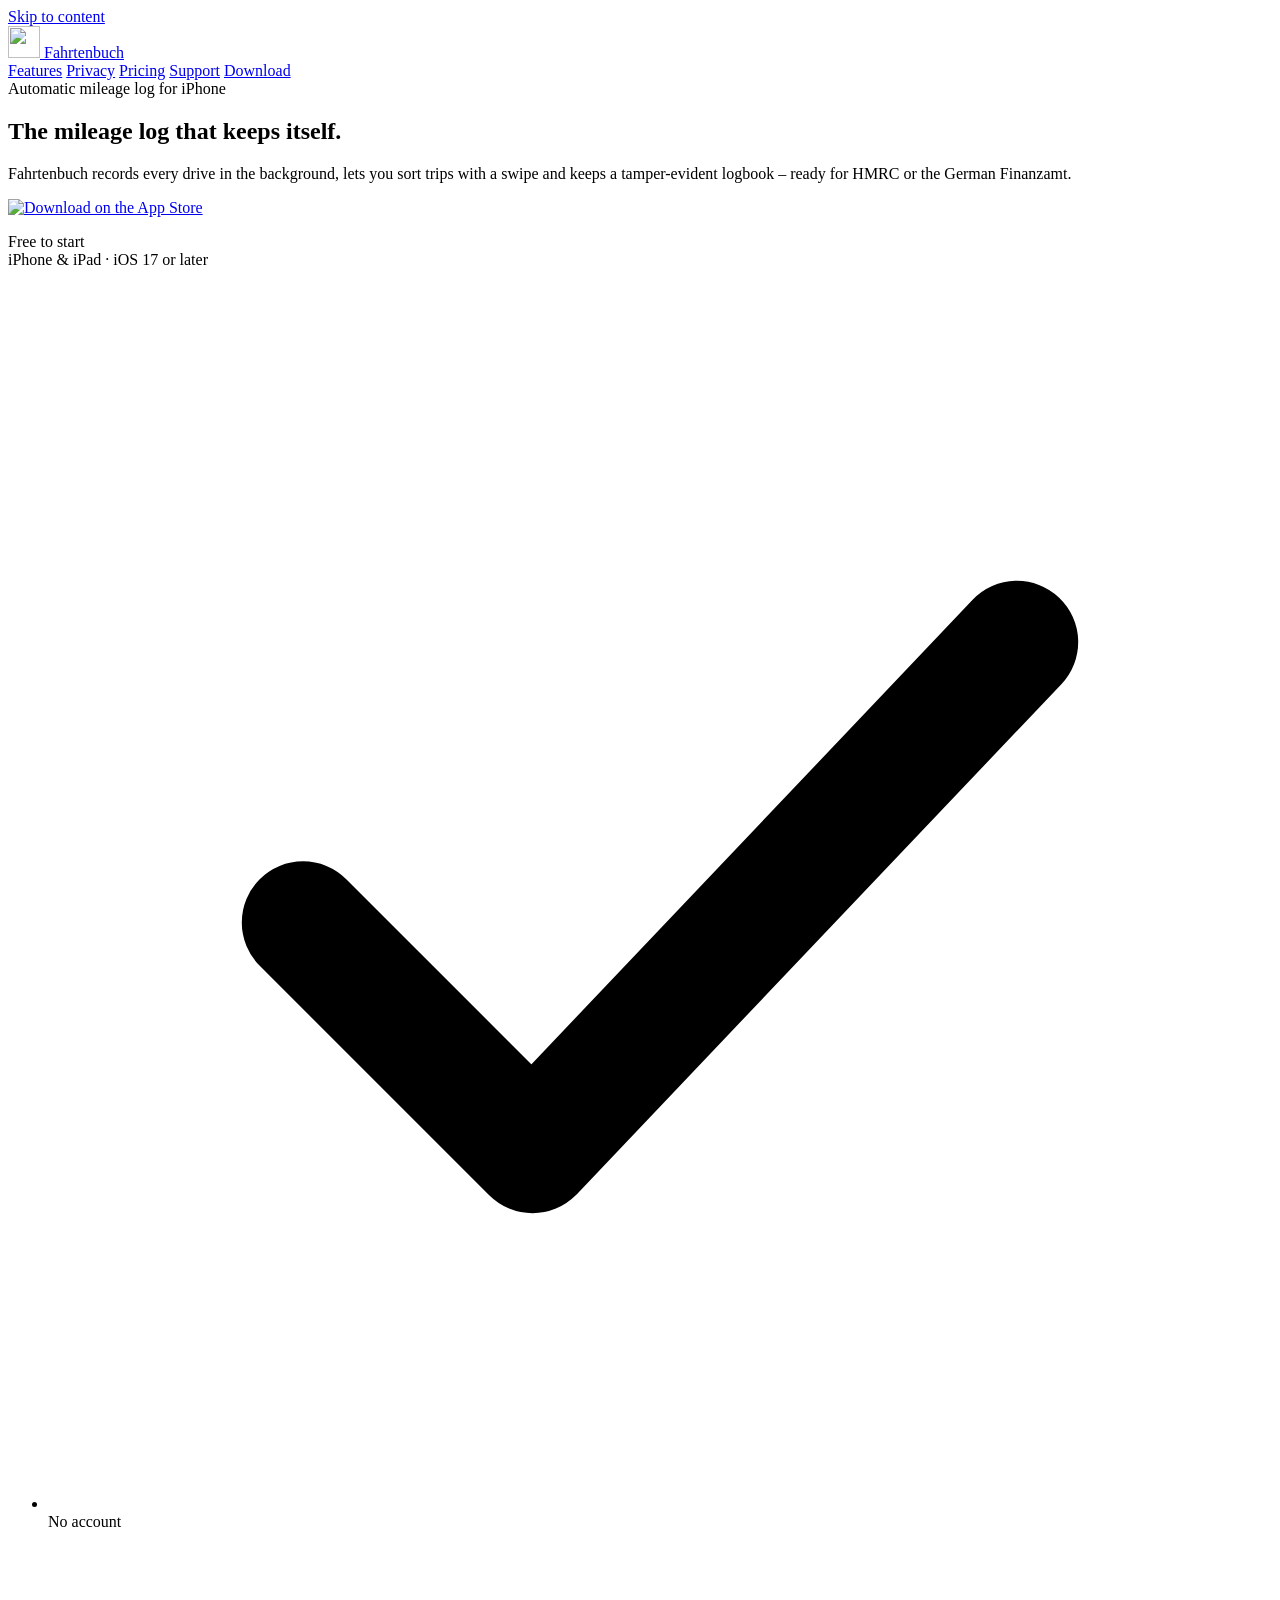
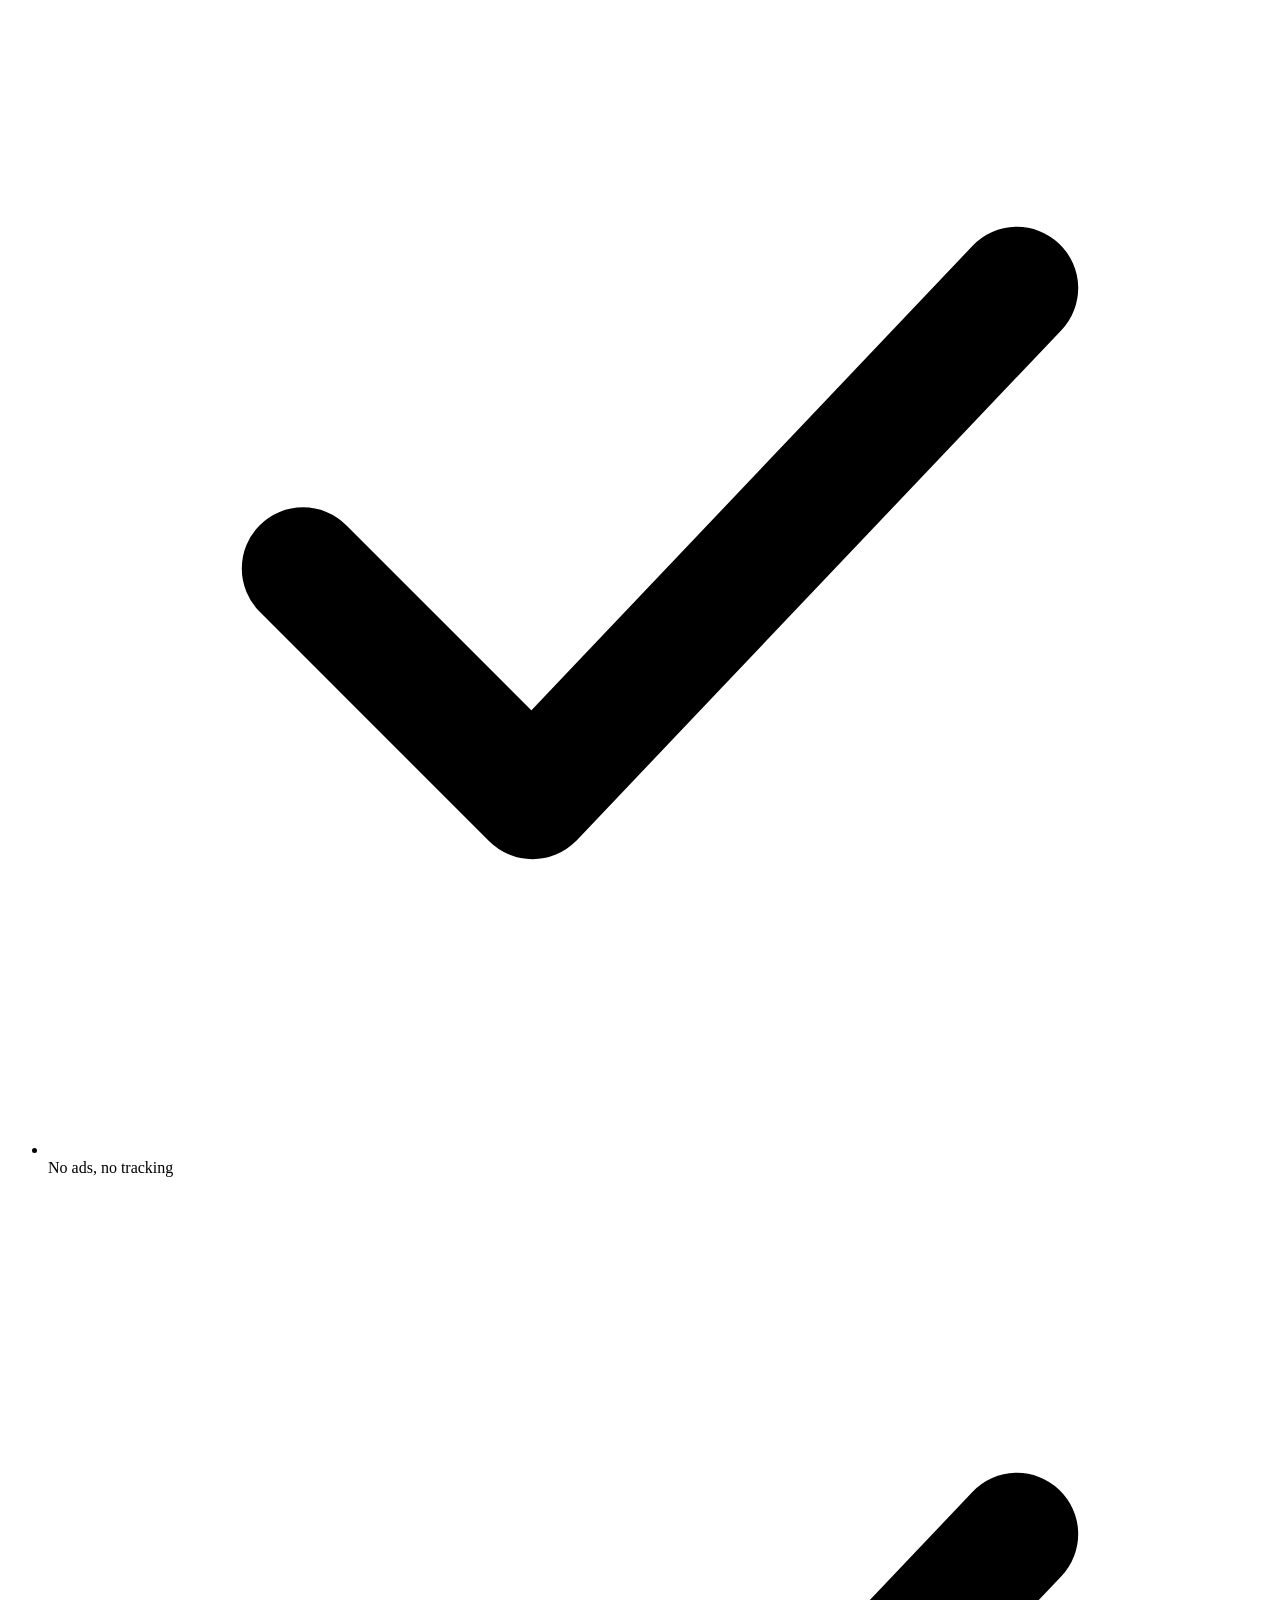
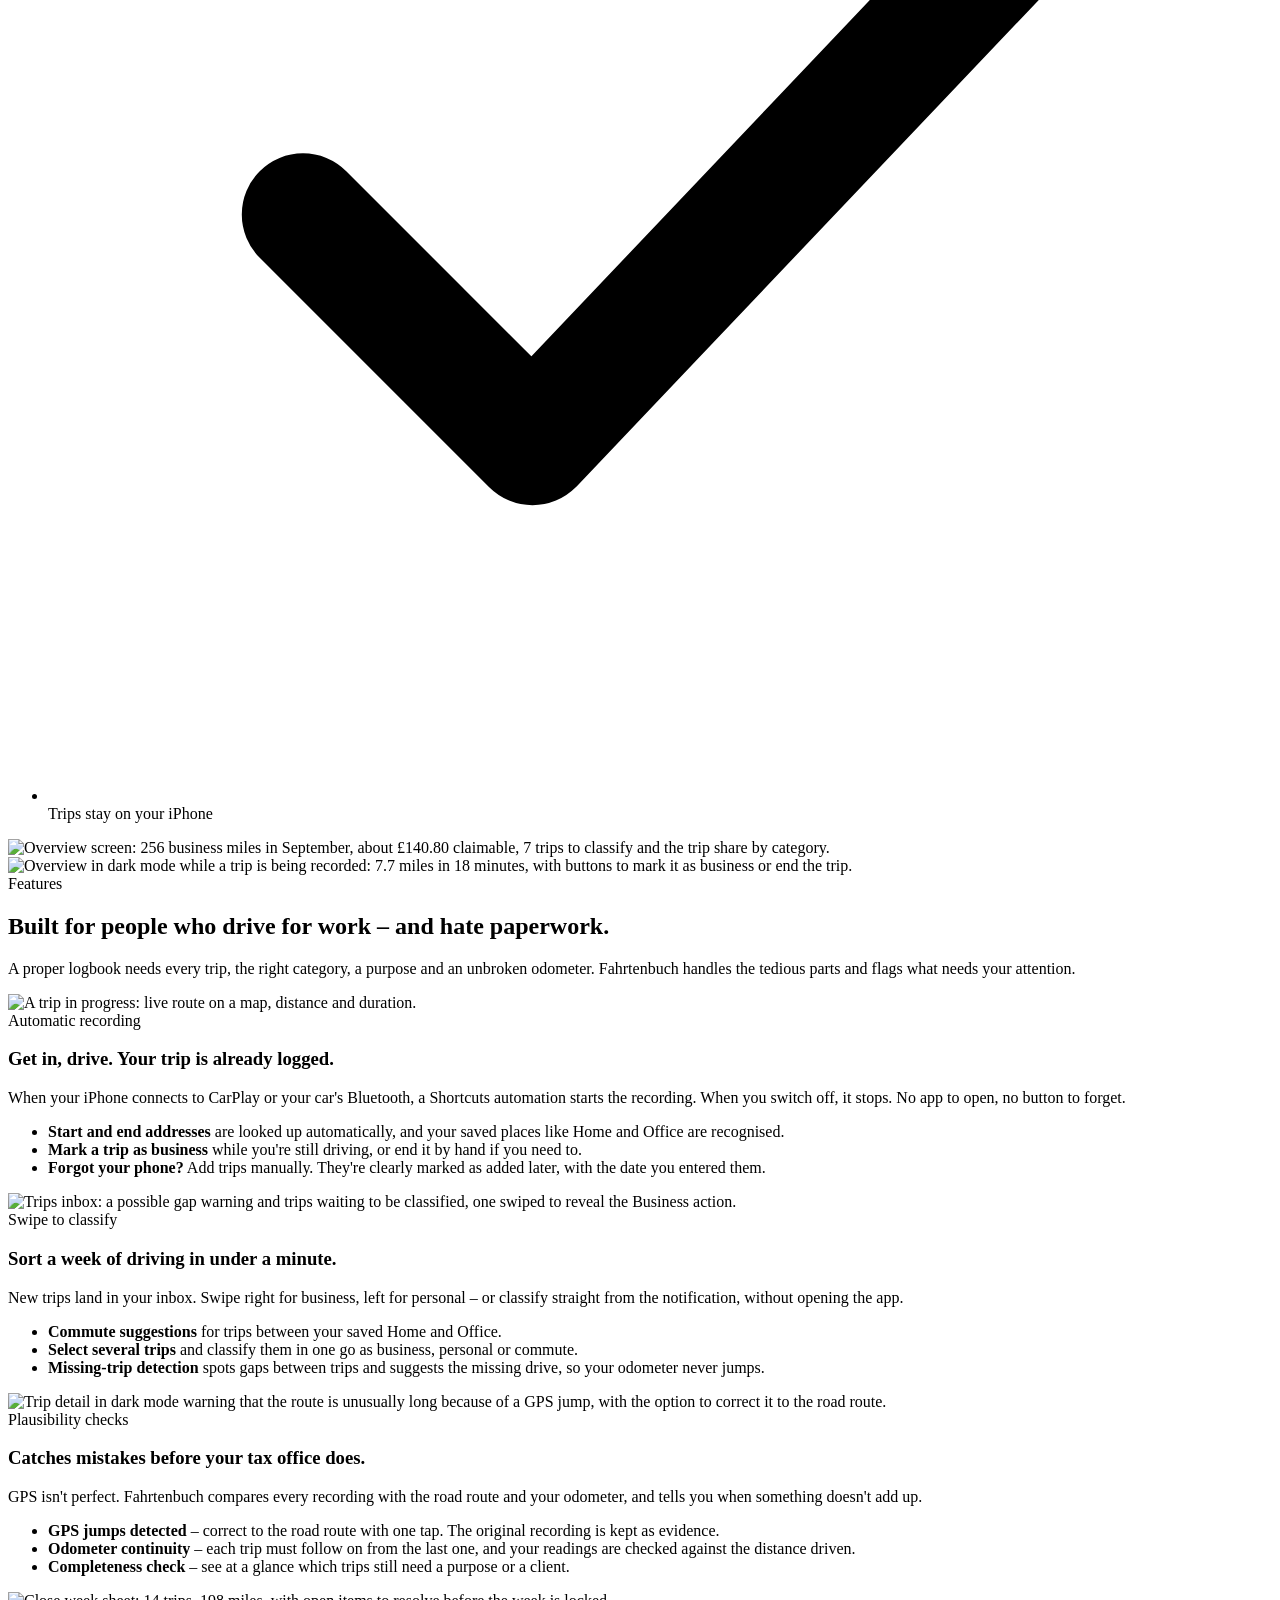
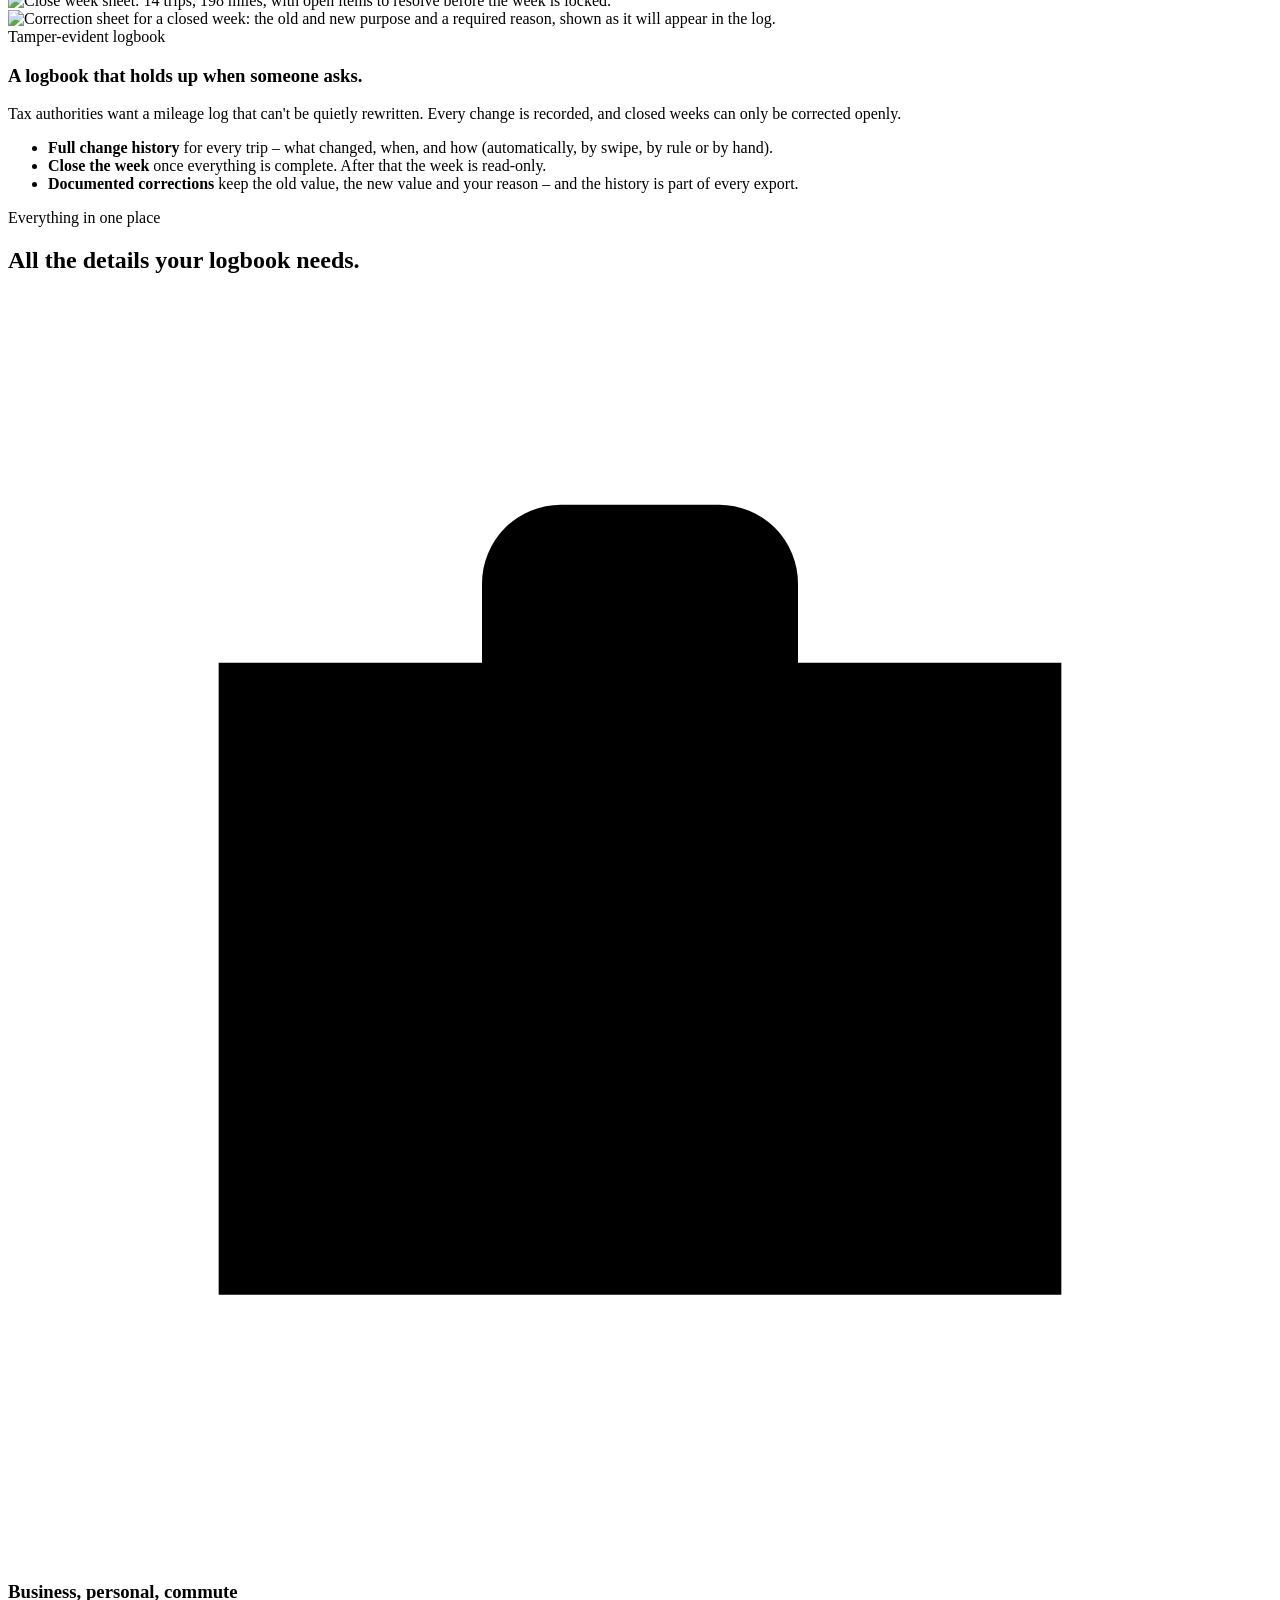
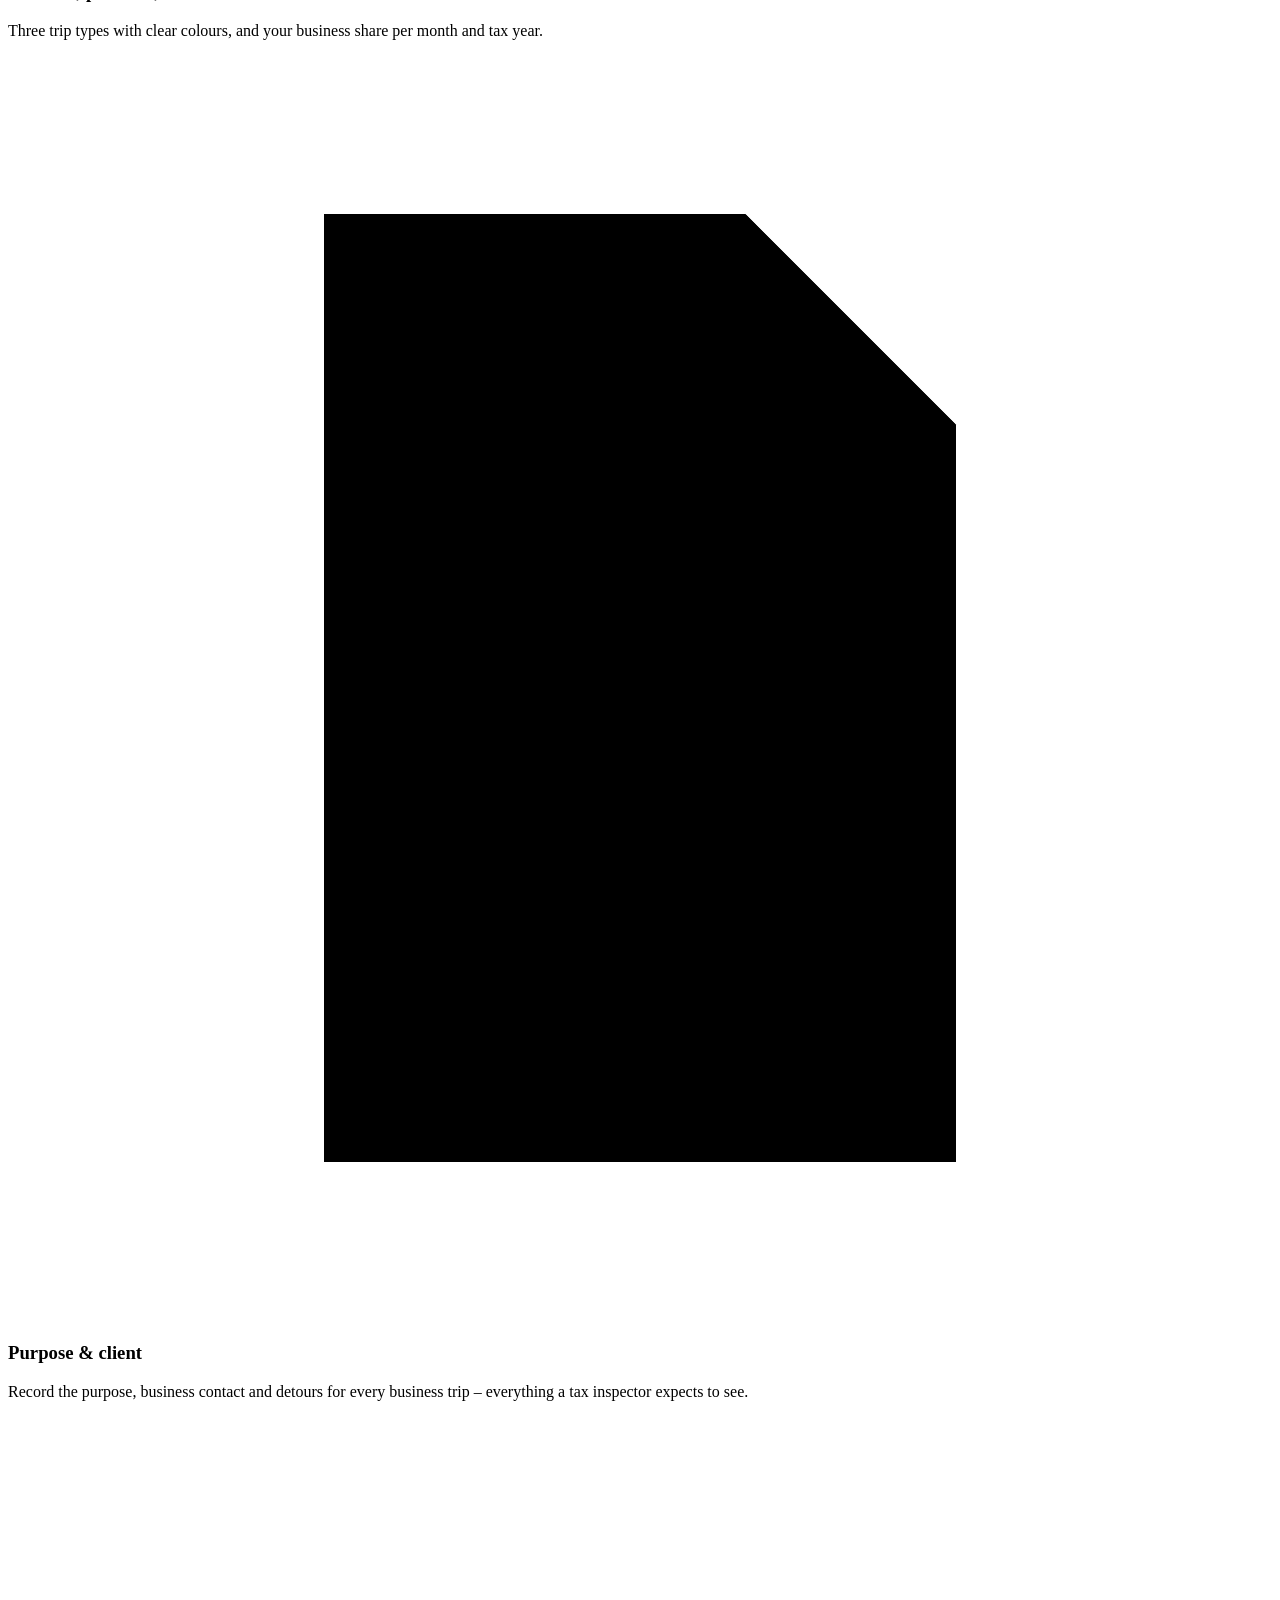
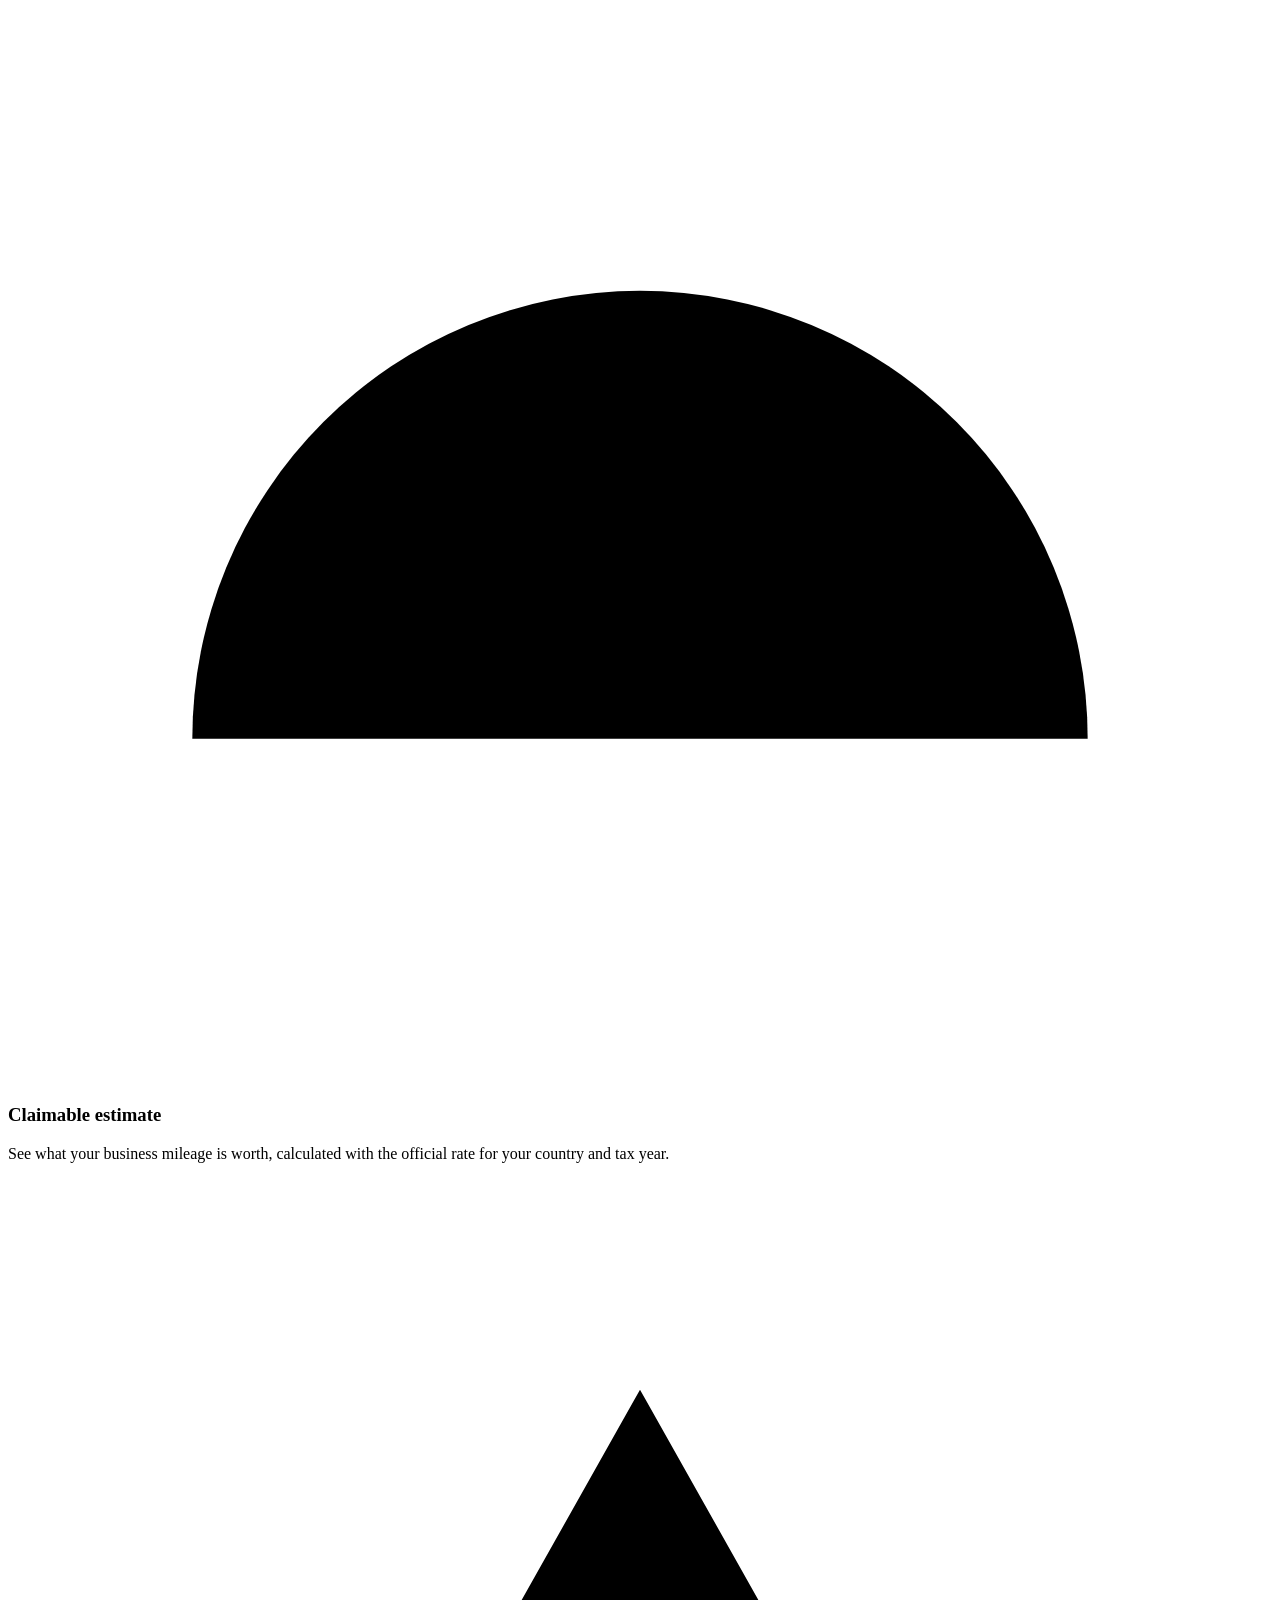
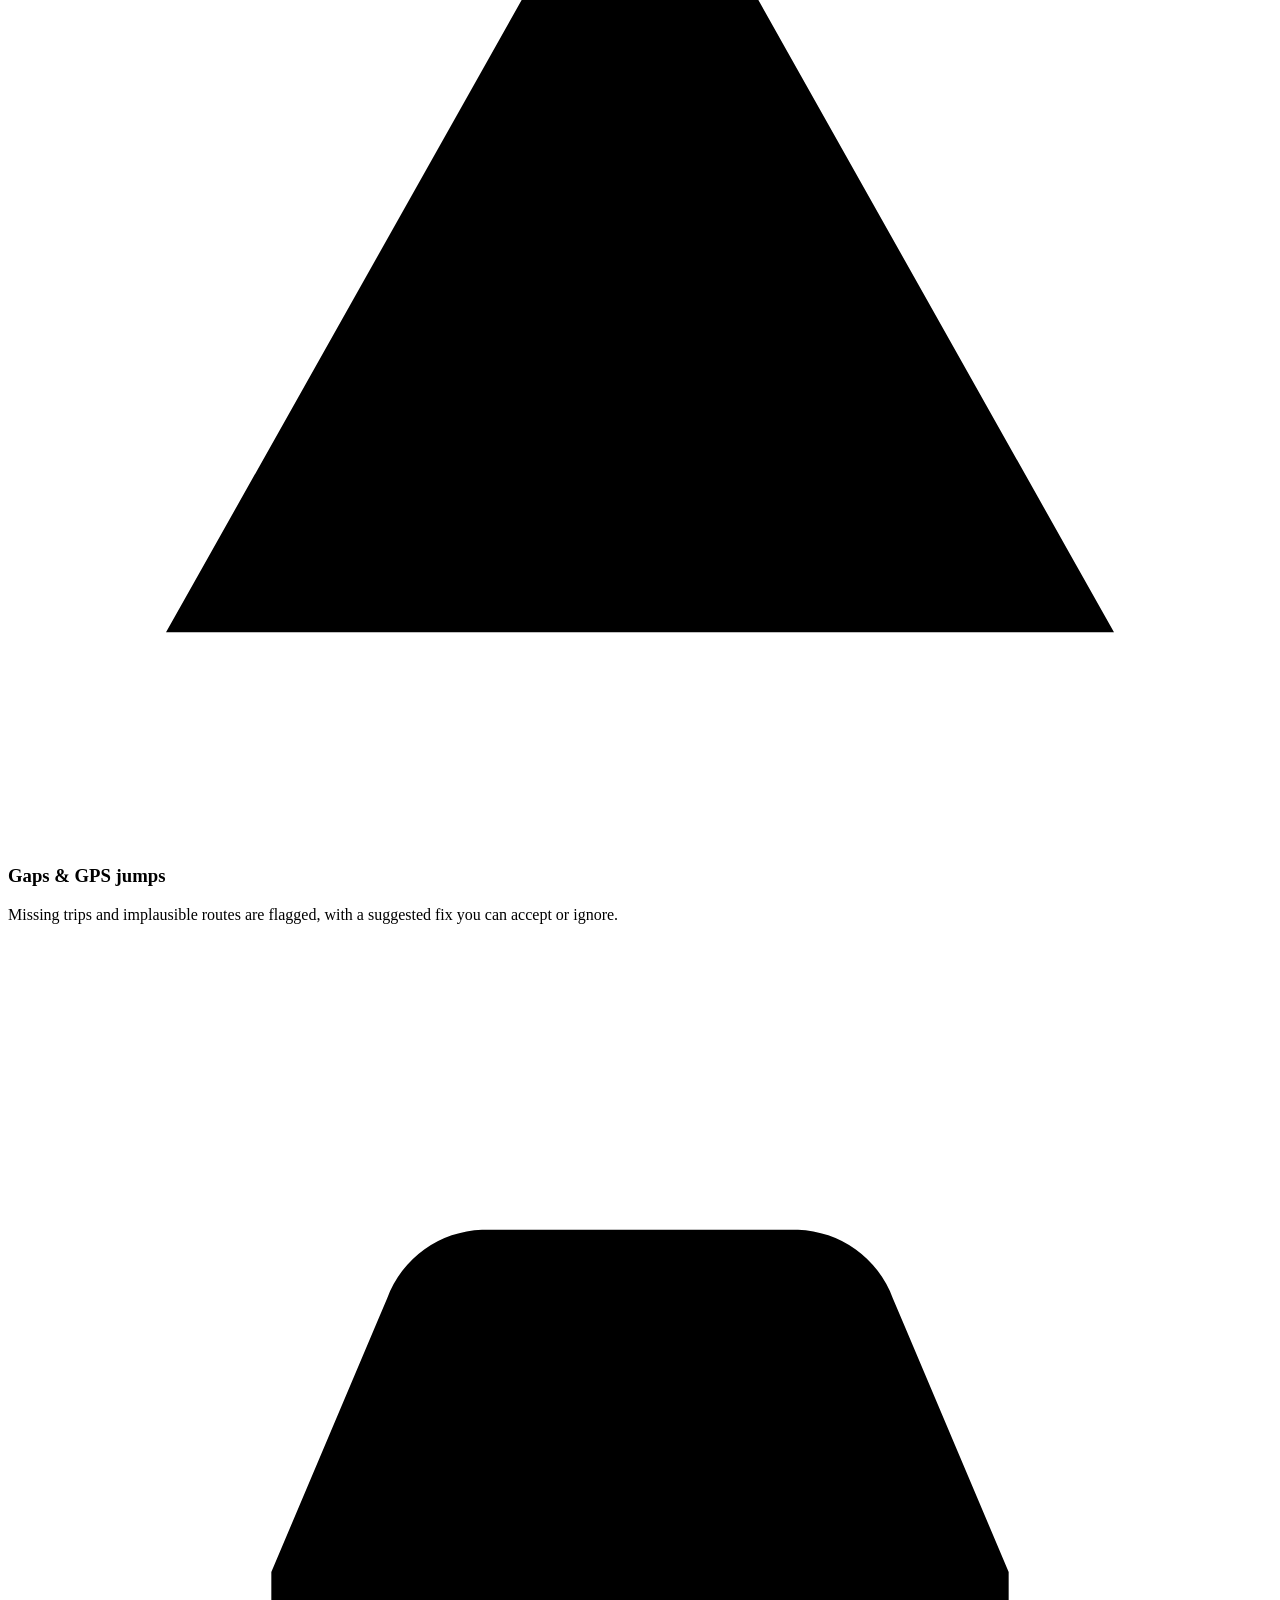
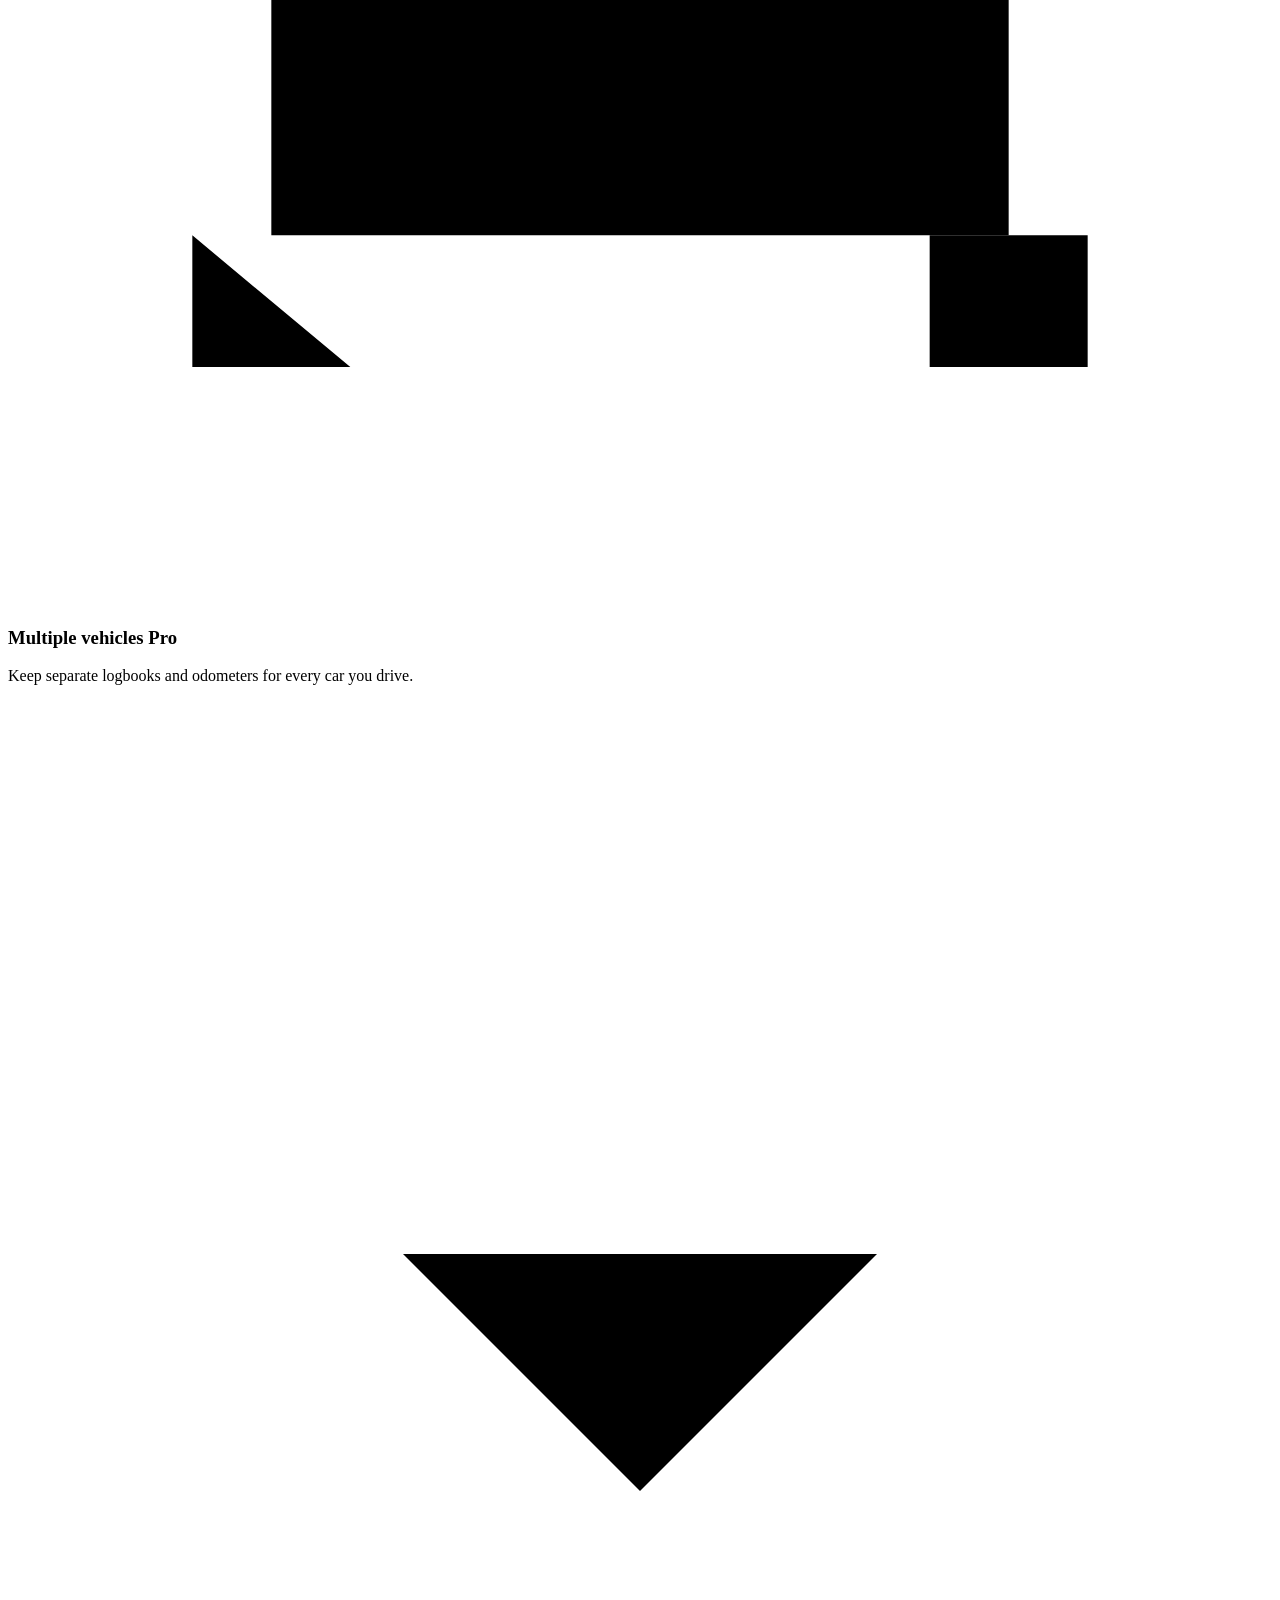
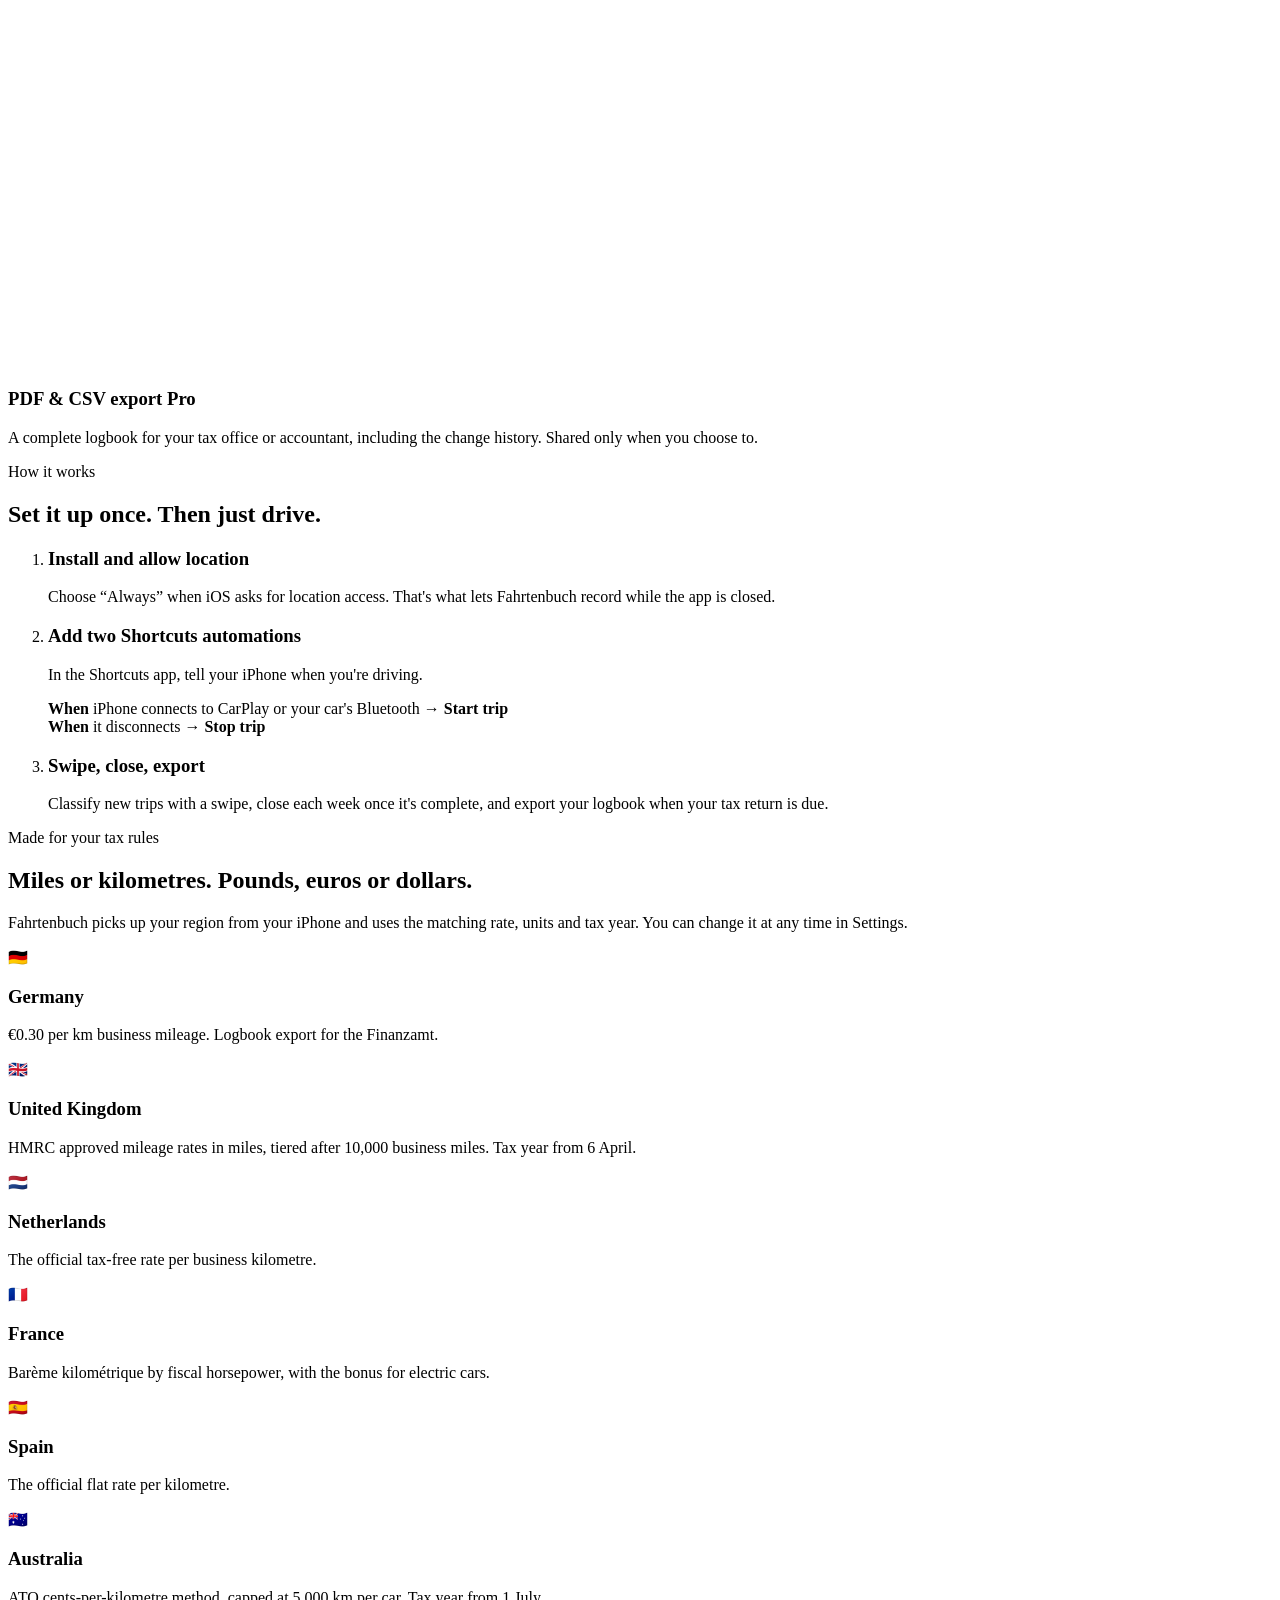
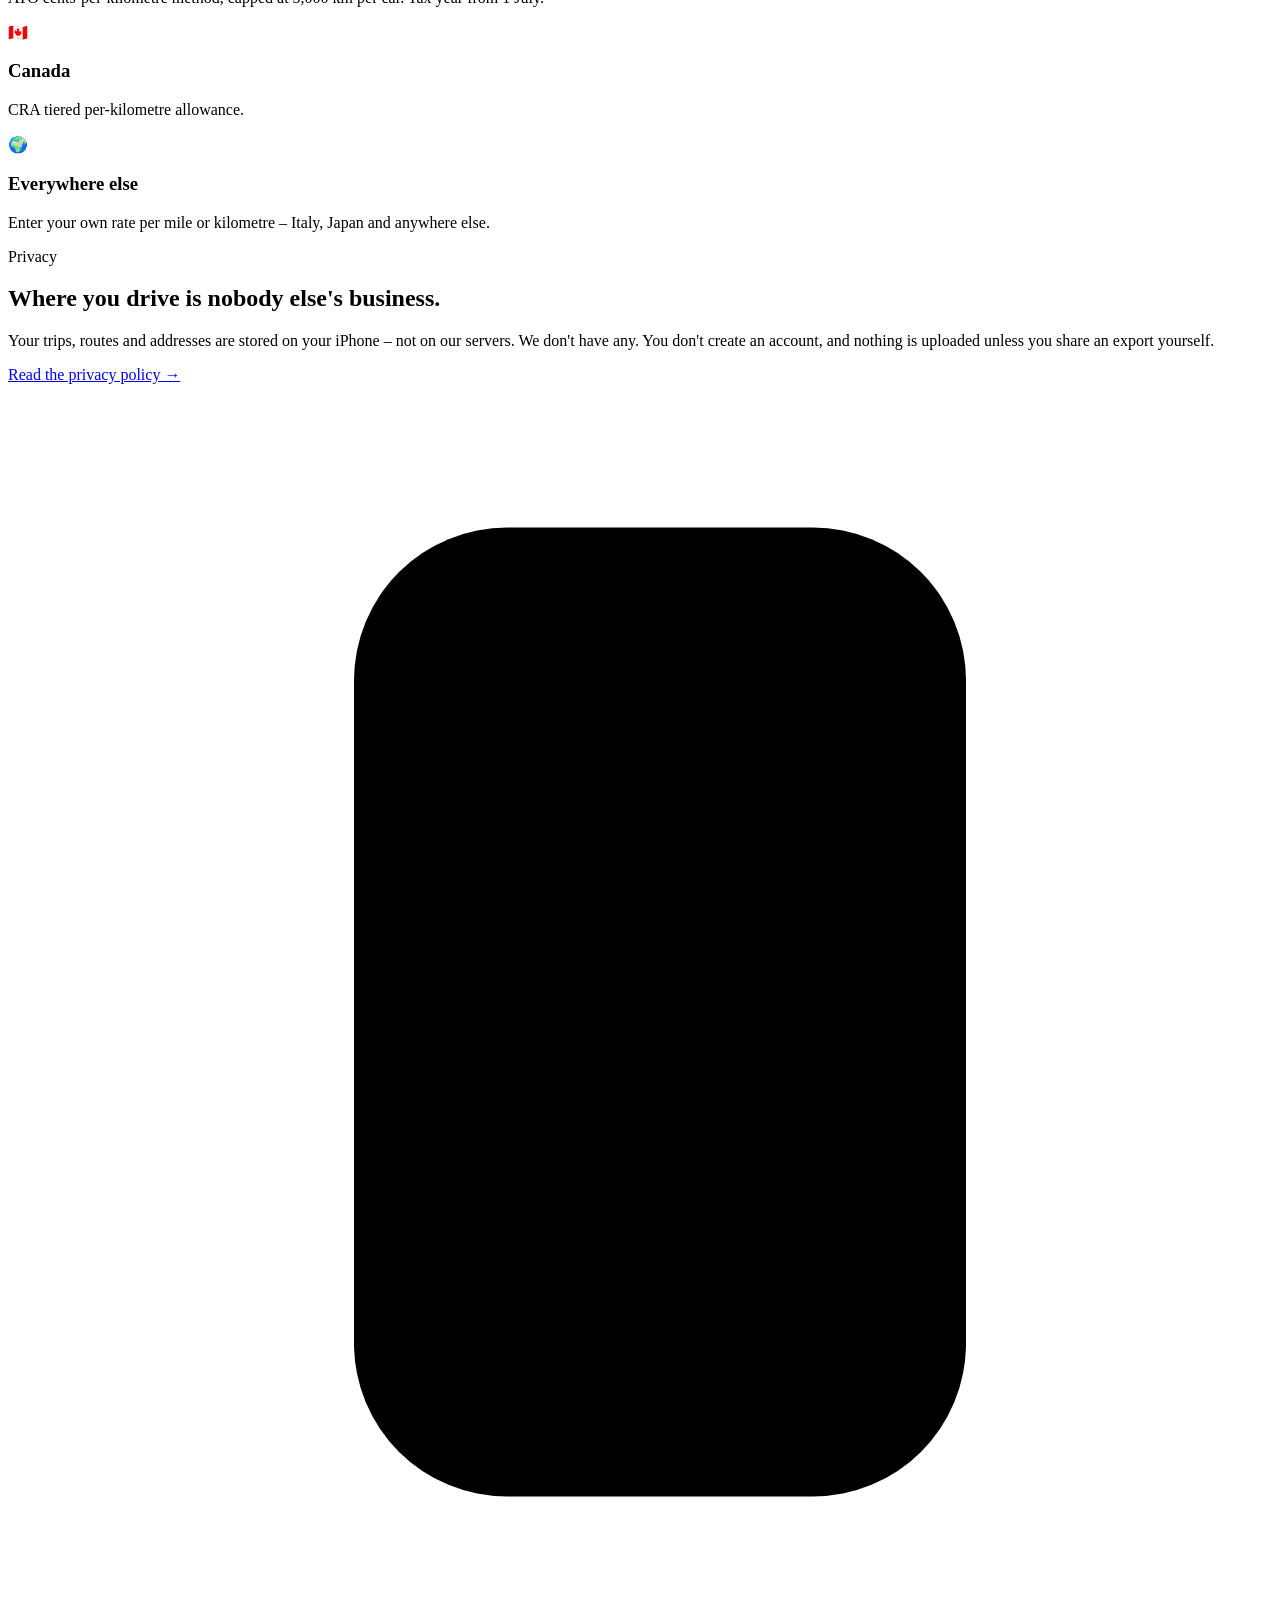
==== public/index.html @ 7398293f "Add public landing page and full site styles Introduce a new `public/index.html` marketing site for " ====
<!DOCTYPE html>
<html lang="en">
<head>
  <meta charset="utf-8">
  <meta name="viewport" content="width=device-width, initial-scale=1">
  <title>Fahrtenbuch Automatisch – The automatic mileage log for iPhone</title>
  <meta name="description" content="Records every drive in the background, sorts trips with a swipe and keeps a tamper-evident mileage log for HMRC or the Finanzamt. No account, no tracking – your trips stay on your iPhone.">
  <link rel="canonical" href="https://mileage.karaboga.dev/">
  <meta name="apple-itunes-app" content="app-id=6816878055">
  <meta name="theme-color" content="#F7F7F4" media="(prefers-color-scheme: light)">
  <meta name="theme-color" content="#0B0C0D" media="(prefers-color-scheme: dark)">
  <link rel="icon" href="/favicon.ico" sizes="32x32">
  <link rel="icon" href="/assets/img/icon.svg" type="image/svg+xml">
  <link rel="apple-touch-icon" href="/assets/img/apple-touch-icon.png">
  <meta property="og:type" content="website">
  <meta property="og:site_name" content="Fahrtenbuch Automatisch">
  <meta property="og:title" content="Fahrtenbuch Automatisch – The automatic mileage log for iPhone">
  <meta property="og:description" content="Every drive recorded in the background, sorted with a swipe, ready for HMRC or the Finanzamt. Your trips stay on your iPhone.">
  <meta property="og:url" content="https://mileage.karaboga.dev/">
  <meta property="og:image" content="https://mileage.karaboga.dev/assets/img/og.png">
  <meta property="og:image:width" content="1200">
  <meta property="og:image:height" content="630">
  <meta name="twitter:card" content="summary_large_image">
  <link rel="stylesheet" href="/assets/css/site.css">
  <link rel="preload" as="image" href="/assets/screens/overview.webp" type="image/webp">
  <script type="application/ld+json">
  {
    "@context": "https://schema.org",
    "@type": "MobileApplication",
    "name": "Fahrtenbuch Automatisch",
    "operatingSystem": "iOS 17.0 or later",
    "applicationCategory": "BusinessApplication",
    "description": "Automatic mileage log for iPhone: background trip recording, swipe classification, tamper-evident change history and logbook export.",
    "url": "https://mileage.karaboga.dev/",
    "downloadUrl": "https://apps.apple.com/us/app/fahrtenbuch-automatisch/id6816878055",
    "image": "https://mileage.karaboga.dev/assets/img/icon-512.png",
    "offers": { "@type": "Offer", "price": "0", "priceCurrency": "USD" },
    "author": { "@type": "Person", "name": "Cihat Karaboga" }
  }
  </script>
</head>
<body>
  <a class="skip" href="#main">Skip to content</a>

  <header class="site-header">
    <div class="wrap">
      <a class="brand" href="/" aria-label="Fahrtenbuch Automatisch – home">
        <img src="/assets/img/icon.svg" alt="" width="32" height="32">
        <span>Fahrtenbuch</span>
      </a>
      <nav class="nav" aria-label="Main">
        <a class="nav-link" href="/#features">Features</a>
        <a class="nav-link" href="/#privacy">Privacy</a>
        <a class="nav-link" href="/#pricing">Pricing</a>
        <a class="nav-link" href="/support">Support</a>
        <a class="btn" href="https://apps.apple.com/us/app/fahrtenbuch-automatisch/id6816878055">Download</a>
      </nav>
    </div>
  </header>

  <main id="main">
    <!-- Hero -->
    <section class="hero">
      <div class="wrap">
        <div class="hero-copy">
          <span class="eyebrow">Automatic mileage log for iPhone</span>
          <h1>The mileage log that <span>keeps itself.</span></h1>
          <p class="lead">Fahrtenbuch records every drive in the background, lets you sort trips with a swipe and keeps a tamper-evident logbook – ready for HMRC or the German Finanzamt.</p>
          <div class="store">
            <a class="store-badge" href="https://apps.apple.com/us/app/fahrtenbuch-automatisch/id6816878055" aria-label="Download Fahrtenbuch Automatisch on the App Store">
              <img src="/assets/img/app-store-badge.svg" alt="Download on the App Store" width="162" height="54">
            </a>
            <p class="store-note">Free to start<br>iPhone &amp; iPad · iOS 17 or later</p>
          </div>
          <ul class="hero-trust">
            <li><svg viewBox="0 0 24 24" fill="none" stroke="currentColor" stroke-width="2.4" stroke-linecap="round" stroke-linejoin="round" aria-hidden="true"><path d="m5 12.5 4.5 4.5L19 7"/></svg>No account</li>
            <li><svg viewBox="0 0 24 24" fill="none" stroke="currentColor" stroke-width="2.4" stroke-linecap="round" stroke-linejoin="round" aria-hidden="true"><path d="m5 12.5 4.5 4.5L19 7"/></svg>No ads, no tracking</li>
            <li><svg viewBox="0 0 24 24" fill="none" stroke="currentColor" stroke-width="2.4" stroke-linecap="round" stroke-linejoin="round" aria-hidden="true"><path d="m5 12.5 4.5 4.5L19 7"/></svg>Trips stay on your iPhone</li>
          </ul>
        </div>
        <div class="hero-phones">
          <div class="phone front">
            <img src="/assets/screens/overview.webp" width="786" height="1704" alt="Overview screen: 256 business miles in September, about £140.80 claimable, 7 trips to classify and the trip share by category.">
          </div>
          <div class="phone back">
            <img src="/assets/screens/trip-running.webp" width="786" height="1704" alt="Overview in dark mode while a trip is being recorded: 7.7 miles in 18 minutes, with buttons to mark it as business or end the trip.">
          </div>
        </div>
      </div>
    </section>

    <!-- Big features -->
    <section class="section alt" id="features">
      <div class="wrap">
        <div class="section-head center">
          <span class="eyebrow">Features</span>
          <h2>Built for people who drive for work – and hate paperwork.</h2>
          <p class="lead">A proper logbook needs every trip, the right category, a purpose and an unbroken odometer. Fahrtenbuch handles the tedious parts and flags what needs your attention.</p>
        </div>

        <article class="feature">
          <div class="feature-media">
            <div class="phone">
              <img src="/assets/screens/trip-running.webp" width="786" height="1704" loading="lazy" alt="A trip in progress: live route on a map, distance and duration.">
            </div>
          </div>
          <div>
            <span class="eyebrow">Automatic recording</span>
            <h3>Get in, drive. Your trip is already logged.</h3>
            <p class="lead">When your iPhone connects to CarPlay or your car's Bluetooth, a Shortcuts automation starts the recording. When you switch off, it stops. No app to open, no button to forget.</p>
            <ul class="checks">
              <li><strong>Start and end addresses</strong> are looked up automatically, and your saved places like Home and Office are recognised.</li>
              <li><strong>Mark a trip as business</strong> while you're still driving, or end it by hand if you need to.</li>
              <li><strong>Forgot your phone?</strong> Add trips manually. They're clearly marked as added later, with the date you entered them.</li>
            </ul>
          </div>
        </article>

        <article class="feature flip">
          <div class="feature-media">
            <div class="phone">
              <img src="/assets/screens/trips-inbox.webp" width="786" height="1704" loading="lazy" alt="Trips inbox: a possible gap warning and trips waiting to be classified, one swiped to reveal the Business action.">
            </div>
          </div>
          <div>
            <span class="eyebrow">Swipe to classify</span>
            <h3>Sort a week of driving in under a minute.</h3>
            <p class="lead">New trips land in your inbox. Swipe right for business, left for personal – or classify straight from the notification, without opening the app.</p>
            <ul class="checks">
              <li><strong>Commute suggestions</strong> for trips between your saved Home and Office.</li>
              <li><strong>Select several trips</strong> and classify them in one go as business, personal or commute.</li>
              <li><strong>Missing-trip detection</strong> spots gaps between trips and suggests the missing drive, so your odometer never jumps.</li>
            </ul>
          </div>
        </article>

        <article class="feature">
          <div class="feature-media">
            <div class="phone">
              <img src="/assets/screens/trip-gps-jump.webp" width="786" height="1704" loading="lazy" alt="Trip detail in dark mode warning that the route is unusually long because of a GPS jump, with the option to correct it to the road route.">
            </div>
          </div>
          <div>
            <span class="eyebrow">Plausibility checks</span>
            <h3>Catches mistakes before your tax office does.</h3>
            <p class="lead">GPS isn't perfect. Fahrtenbuch compares every recording with the road route and your odometer, and tells you when something doesn't add up.</p>
            <ul class="checks">
              <li><strong>GPS jumps detected</strong> – correct to the road route with one tap. The original recording is kept as evidence.</li>
              <li><strong>Odometer continuity</strong> – each trip must follow on from the last one, and your readings are checked against the distance driven.</li>
              <li><strong>Completeness check</strong> – see at a glance which trips still need a purpose or a client.</li>
            </ul>
          </div>
        </article>

        <article class="feature flip">
          <div class="feature-media pair">
            <div class="phone">
              <img src="/assets/screens/week-close.webp" width="786" height="1704" loading="lazy" alt="Close week sheet: 14 trips, 198 miles, with open items to resolve before the week is locked.">
            </div>
            <div class="phone">
              <img src="/assets/screens/correction.webp" width="786" height="1704" loading="lazy" alt="Correction sheet for a closed week: the old and new purpose and a required reason, shown as it will appear in the log.">
            </div>
          </div>
          <div>
            <span class="eyebrow">Tamper-evident logbook</span>
            <h3>A logbook that holds up when someone asks.</h3>
            <p class="lead">Tax authorities want a mileage log that can't be quietly rewritten. Every change is recorded, and closed weeks can only be corrected openly.</p>
            <ul class="checks">
              <li><strong>Full change history</strong> for every trip – what changed, when, and how (automatically, by swipe, by rule or by hand).</li>
              <li><strong>Close the week</strong> once everything is complete. After that the week is read-only.</li>
              <li><strong>Documented corrections</strong> keep the old value, the new value and your reason – and the history is part of every export.</li>
            </ul>
          </div>
        </article>
      </div>
    </section>

    <!-- Feature grid -->
    <section class="section">
      <div class="wrap">
        <div class="section-head center">
          <span class="eyebrow">Everything in one place</span>
          <h2>All the details your logbook needs.</h2>
        </div>
        <div class="grid">
          <div class="card">
            <div class="ico biz"><svg viewBox="0 0 24 24" aria-hidden="true"><path d="M9 7V5.5A1.5 1.5 0 0 1 10.5 4h3A1.5 1.5 0 0 1 15 5.5V7M4 7h16v12H4zM4 12h16"/></svg></div>
            <h3>Business, personal, commute</h3>
            <p>Three trip types with clear colours, and your business share per month and tax year.</p>
          </div>
          <div class="card">
            <div class="ico"><svg viewBox="0 0 24 24" aria-hidden="true"><path d="M6 3h8l4 4v14H6z"/><path d="M14 3v4h4M9 12h6M9 16h6"/></svg></div>
            <h3>Purpose &amp; client</h3>
            <p>Record the purpose, business contact and detours for every business trip – everything a tax inspector expects to see.</p>
          </div>
          <div class="card">
            <div class="ico ok"><svg viewBox="0 0 24 24" aria-hidden="true"><path d="M3.5 17.5a8.5 8.5 0 1 1 17 0"/><path d="M12 17.5l4.5-5.5"/></svg></div>
            <h3>Claimable estimate</h3>
            <p>See what your business mileage is worth, calculated with the official rate for your country and tax year.</p>
          </div>
          <div class="card">
            <div class="ico warn"><svg viewBox="0 0 24 24" aria-hidden="true"><path d="M12 4 3 20h18zM12 10v4M12 17v.01"/></svg></div>
            <h3>Gaps &amp; GPS jumps</h3>
            <p>Missing trips and implausible routes are flagged, with a suggested fix you can accept or ignore.</p>
          </div>
          <div class="card">
            <div class="ico com"><svg viewBox="0 0 24 24" aria-hidden="true"><path d="M5 17v-5l2.2-5.2A2 2 0 0 1 9 5.5h6a2 2 0 0 1 1.8 1.3L19 12v5"/><path d="M3.5 17h17v2.5h-3V17M6.5 19.5h-3V17M5 12h14"/></svg></div>
            <h3>Multiple vehicles <span class="pill">Pro</span></h3>
            <p>Keep separate logbooks and odometers for every car you drive.</p>
          </div>
          <div class="card">
            <div class="ico pri"><svg viewBox="0 0 24 24" aria-hidden="true"><path d="M12 4v11M7.5 10.5 12 15l4.5-4.5M5 19h14"/></svg></div>
            <h3>PDF &amp; CSV export <span class="pill">Pro</span></h3>
            <p>A complete logbook for your tax office or accountant, including the change history. Shared only when you choose to.</p>
          </div>
        </div>
      </div>
    </section>

    <!-- How it works -->
    <section class="section alt" id="how-it-works">
      <div class="wrap">
        <div class="section-head center">
          <span class="eyebrow">How it works</span>
          <h2>Set it up once. Then just drive.</h2>
        </div>
        <ol class="steps">
          <li>
            <h3>Install and allow location</h3>
            <p>Choose “Always” when iOS asks for location access. That's what lets Fahrtenbuch record while the app is closed.</p>
          </li>
          <li>
            <h3>Add two Shortcuts automations</h3>
            <p>In the Shortcuts app, tell your iPhone when you're driving.</p>
            <p class="shortcut"><b>When</b> iPhone connects to CarPlay or your car's Bluetooth → <b>Start trip</b><br><b>When</b> it disconnects → <b>Stop trip</b></p>
          </li>
          <li>
            <h3>Swipe, close, export</h3>
            <p>Classify new trips with a swipe, close each week once it's complete, and export your logbook when your tax return is due.</p>
          </li>
        </ol>
      </div>
    </section>

    <!-- Regions -->
    <section class="section" id="regions">
      <div class="wrap">
        <div class="section-head center">
          <span class="eyebrow">Made for your tax rules</span>
          <h2>Miles or kilometres. Pounds, euros or dollars.</h2>
          <p class="lead">Fahrtenbuch picks up your region from your iPhone and uses the matching rate, units and tax year. You can change it at any time in Settings.</p>
        </div>
        <div class="regions">
          <div class="region"><span class="flag" aria-hidden="true">🇩🇪</span><h3>Germany</h3><p>€0.30 per km business mileage. Logbook export for the Finanzamt.</p></div>
          <div class="region"><span class="flag" aria-hidden="true">🇬🇧</span><h3>United Kingdom</h3><p>HMRC approved mileage rates in miles, tiered after 10,000 business miles. Tax year from 6 April.</p></div>
          <div class="region"><span class="flag" aria-hidden="true">🇳🇱</span><h3>Netherlands</h3><p>The official tax-free rate per business kilometre.</p></div>
          <div class="region"><span class="flag" aria-hidden="true">🇫🇷</span><h3>France</h3><p>Barème kilométrique by fiscal horsepower, with the bonus for electric cars.</p></div>
          <div class="region"><span class="flag" aria-hidden="true">🇪🇸</span><h3>Spain</h3><p>The official flat rate per kilometre.</p></div>
          <div class="region"><span class="flag" aria-hidden="true">🇦🇺</span><h3>Australia</h3><p>ATO cents-per-kilometre method, capped at 5,000 km per car. Tax year from 1 July.</p></div>
          <div class="region"><span class="flag" aria-hidden="true">🇨🇦</span><h3>Canada</h3><p>CRA tiered per-kilometre allowance.</p></div>
          <div class="region"><span class="flag" aria-hidden="true">🌍</span><h3>Everywhere else</h3><p>Enter your own rate per mile or kilometre – Italy, Japan and anywhere else.</p></div>
        </div>
      </div>
    </section>

    <!-- Privacy -->
    <section class="section" id="privacy">
      <div class="wrap">
        <div class="privacy-band">
          <div>
            <span class="eyebrow">Privacy</span>
            <h2>Where you drive is nobody else's business.</h2>
            <p>Your trips, routes and addresses are stored on your iPhone – not on our servers. We don't have any. You don't create an account, and nothing is uploaded unless you share an export yourself.</p>
            <p><a href="/privacy">Read the privacy policy →</a></p>
          </div>
          <ul class="privacy-list">
            <li><svg viewBox="0 0 24 24" aria-hidden="true"><rect x="6" y="2.5" width="12" height="19" rx="3"/><path d="M10.5 18.5h3"/></svg><div><strong>Stored on your device</strong><span>Trips live in a local database on your iPhone. No cloud sync, no backend.</span></div></li>
            <li><svg viewBox="0 0 24 24" aria-hidden="true"><circle cx="12" cy="12" r="9"/><path d="m5.6 5.6 12.8 12.8"/></svg><div><strong>No tracking, no ads, no analytics</strong><span>No third-party analytics or advertising SDKs. Nothing to opt out of.</span></div></li>
            <li><svg viewBox="0 0 24 24" aria-hidden="true"><circle cx="12" cy="8" r="4"/><path d="M4 21a8 8 0 0 1 16 0"/></svg><div><strong>No account</strong><span>No sign-up, no email address, no password to leak.</span></div></li>
            <li><svg viewBox="0 0 24 24" aria-hidden="true"><path d="M4 7h16M9 7V4.5h6V7M6 7l1 13h10l1-13"/></svg><div><strong>Export or delete everything</strong><span>Download all your data as JSON and CSV, or erase it with one tap.</span></div></li>
          </ul>
        </div>
      </div>
    </section>

    <!-- Pricing -->
    <section class="section alt" id="pricing">
      <div class="wrap">
        <div class="section-head center">
          <span class="eyebrow">Pricing</span>
          <h2>Free to record. Pro when it's tax time.</h2>
          <p class="lead">Recording and classifying your trips is free, for as long as you like. Upgrade to Pro for the export and the extra logbook safeguards.</p>
        </div>
        <div class="plans">
          <div class="plan">
            <h3>Free</h3>
            <p class="price">Free forever</p>
            <ul class="checks">
              <li>Automatic trip recording</li>
              <li>Swipe and bulk classification</li>
              <li>Missing-trip suggestions</li>
              <li>GPS-jump and odometer checks</li>
              <li>Change history for every trip</li>
              <li>Monthly and tax-year summary</li>
              <li>Export or delete all your data</li>
            </ul>
          </div>
          <div class="plan pro">
            <h3>Pro</h3>
            <p class="price">Monthly or yearly subscription · 7-day free trial for new subscribers</p>
            <ul class="checks">
              <li><strong>Everything in Free</strong></li>
              <li>Logbook export as PDF and CSV</li>
              <li>Close weeks and log documented corrections</li>
              <li>Multiple vehicles</li>
            </ul>
            <p class="plan-foot">Prices are shown in the App Store in your local currency. Cancel any time in your Apple Account settings.</p>
          </div>
        </div>
      </div>
    </section>

    <!-- FAQ -->
    <section class="section" id="faq">
      <div class="wrap">
        <div class="section-head center">
          <span class="eyebrow">FAQ</span>
          <h2>Good questions.</h2>
        </div>
        <div class="faq">
          <details>
            <summary>What does “Fahrtenbuch” mean?</summary>
            <div class="answer"><p>It's German for “logbook” – specifically the vehicle logbook drivers keep for the tax office. The app was designed around the strict German Finanzamt requirements, which is why it works just as well for HMRC and other tax authorities.</p></div>
          </details>
          <details>
            <summary>Does it drain my battery?</summary>
            <div class="answer"><p>No. GPS only runs while a trip is being recorded – between the “Start trip” and “Stop trip” automations. The rest of the time, Fahrtenbuch isn't using location at all.</p></div>
          </details>
          <details>
            <summary>Will my tax office accept it?</summary>
            <div class="answer"><p>Fahrtenbuch records everything a mileage log is usually required to contain – date, time, start and destination, distance, odometer, purpose and client – and keeps a complete change history so entries can't be silently altered. Whether a logbook is accepted is ultimately up to your tax authority, and the app isn't tax advice. If in doubt, check with your accountant.</p></div>
          </details>
          <details>
            <summary>What happens to my data if I change phones?</summary>
            <div class="answer"><p>Your trips are part of your normal iPhone backup, so restoring a backup onto your new phone brings them along. You can also export all your data at any time from Settings → Your data.</p></div>
          </details>
          <details>
            <summary>Which languages does the app support?</summary>
            <div class="answer"><p>The app is available in German today. English and further languages are on their way in an upcoming update.</p></div>
          </details>
        </div>
        <p class="muted small center-note">More answers on the <a href="/support">support page</a>.</p>
      </div>
    </section>

    <!-- CTA -->
    <section class="section alt cta">
      <div class="wrap">
        <img class="cta-icon" src="/assets/img/icon.svg" alt="" width="96" height="96" loading="lazy">
        <h2>Never reconstruct a mileage log again.</h2>
        <p class="lead">Install Fahrtenbuch, set up the automation once, and let the logbook keep itself.</p>
        <div class="store">
          <a class="store-badge" href="https://apps.apple.com/us/app/fahrtenbuch-automatisch/id6816878055" aria-label="Download Fahrtenbuch Automatisch on the App Store">
            <img src="/assets/img/app-store-badge.svg" alt="Download on the App Store" width="162" height="54" loading="lazy">
          </a>
        </div>
      </div>
    </section>
  </main>

  <footer class="site-footer">
    <div class="wrap">
      <div>
        <a class="brand" href="/"><img src="/assets/img/icon.svg" alt="" width="28" height="28"><span>Fahrtenbuch Automatisch</span></a>
        <p>© 2026 Cihat Karaboga</p>
      </div>
      <ul class="footer-links">
        <li><a href="https://apps.apple.com/us/app/fahrtenbuch-automatisch/id6816878055">App Store</a></li>
        <li><a href="/support">Support</a></li>
        <li><a href="/privacy">Privacy Policy</a></li>
        <li><a href="/terms">Terms of Use</a></li>
        <li><a href="/imprint">Imprint</a></li>
      </ul>
    </div>
  </footer>
</body>
</html>
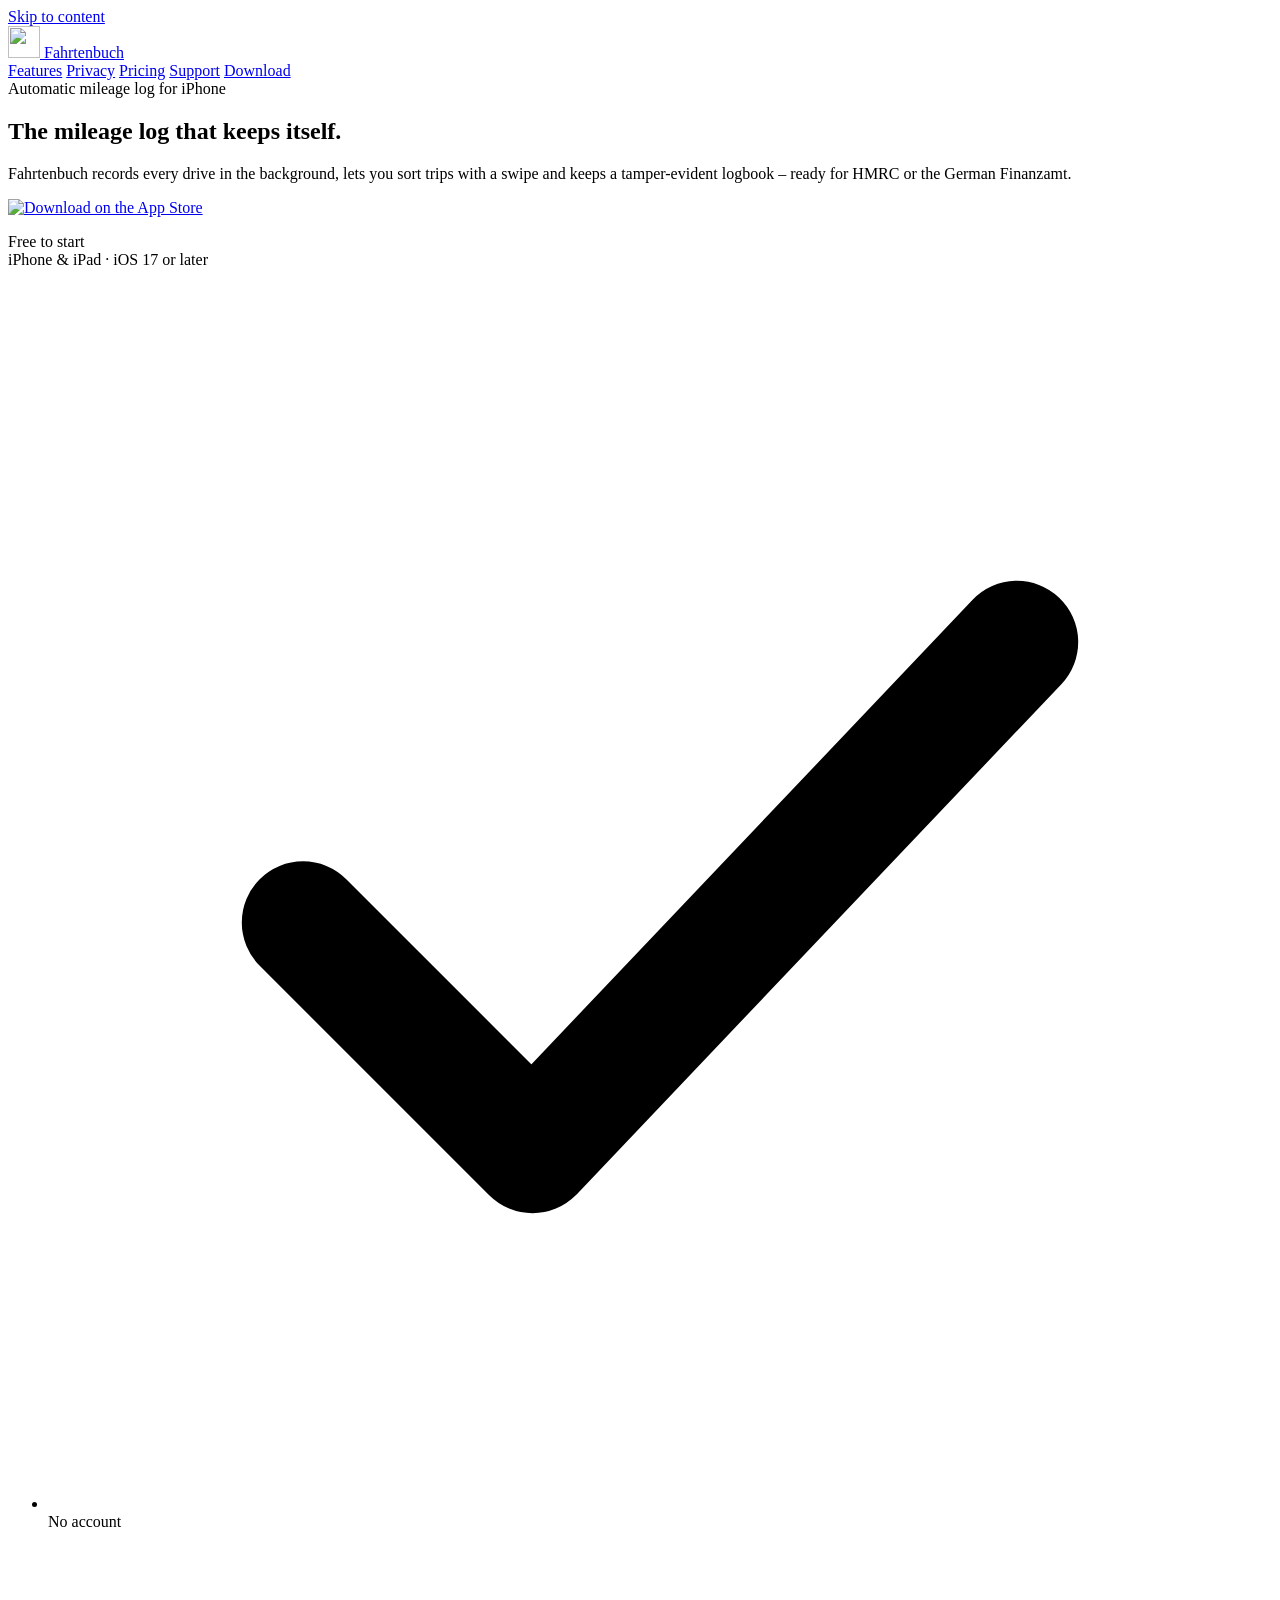
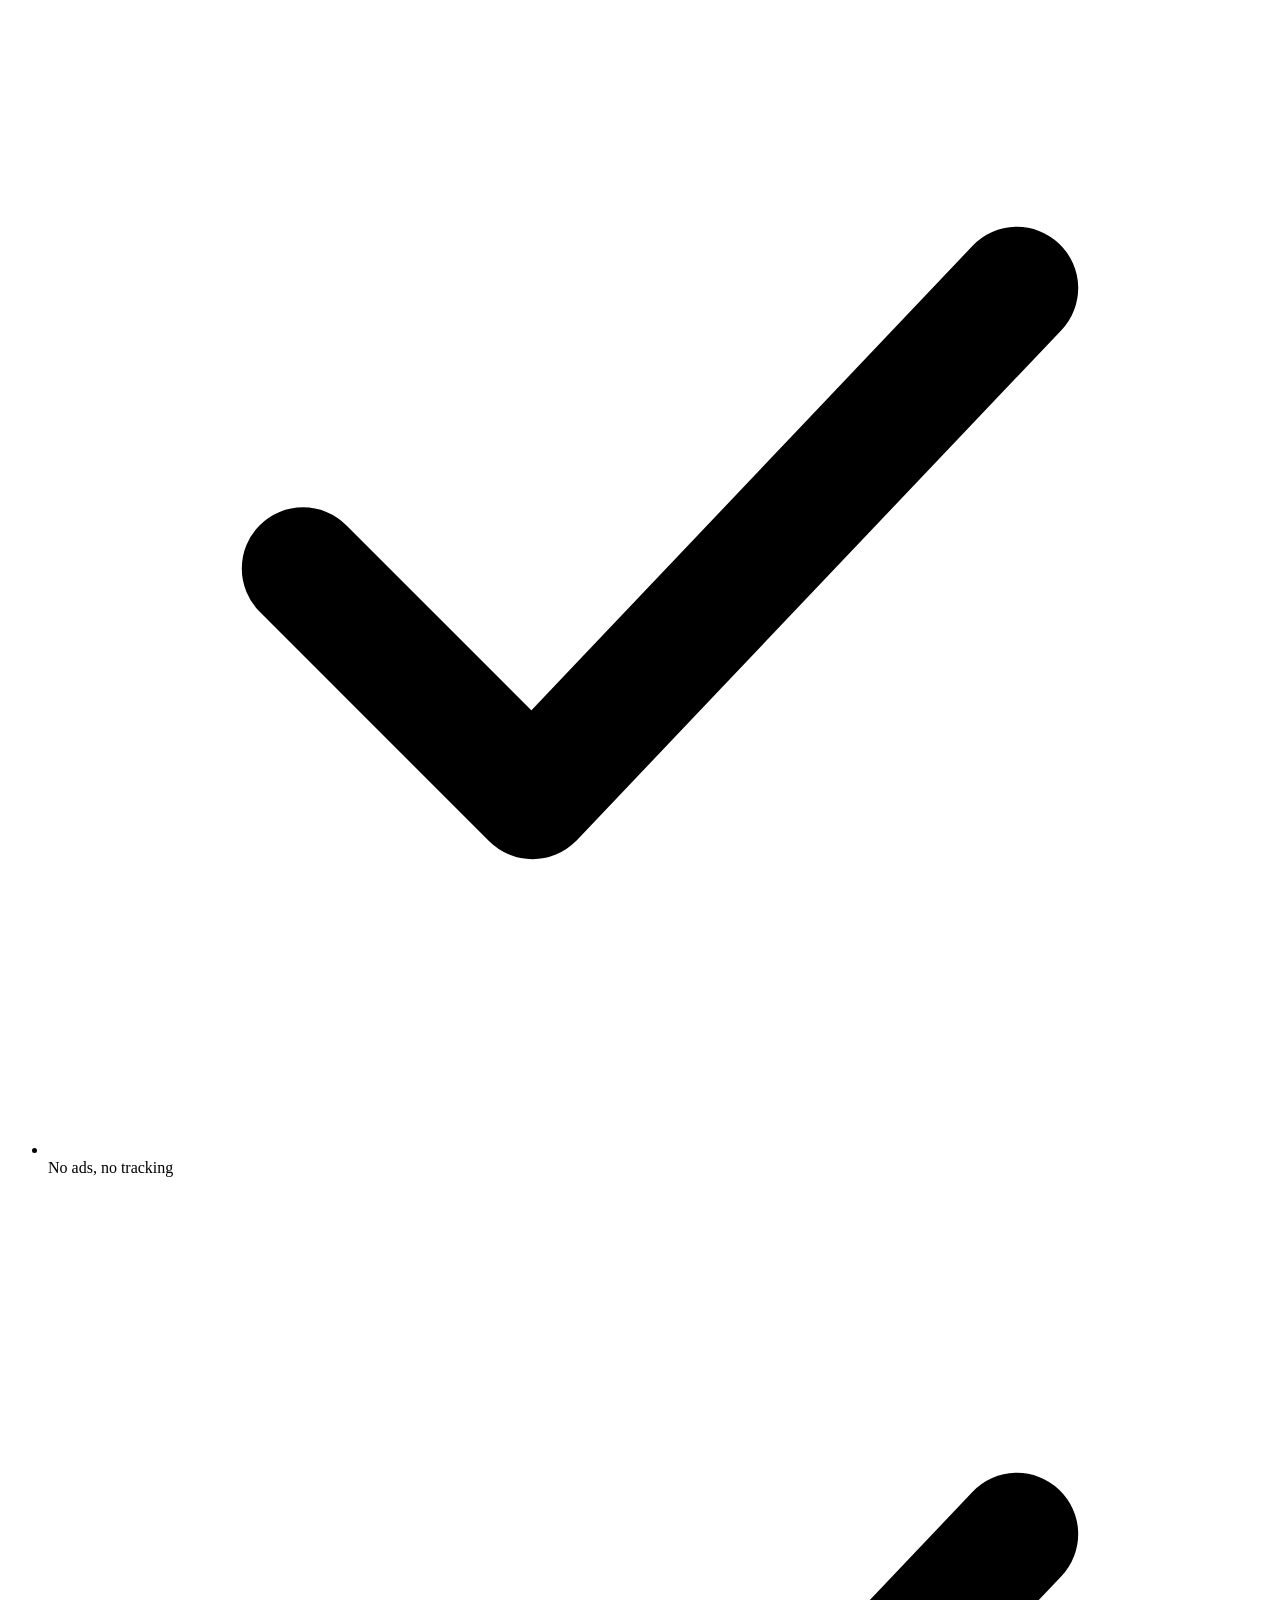
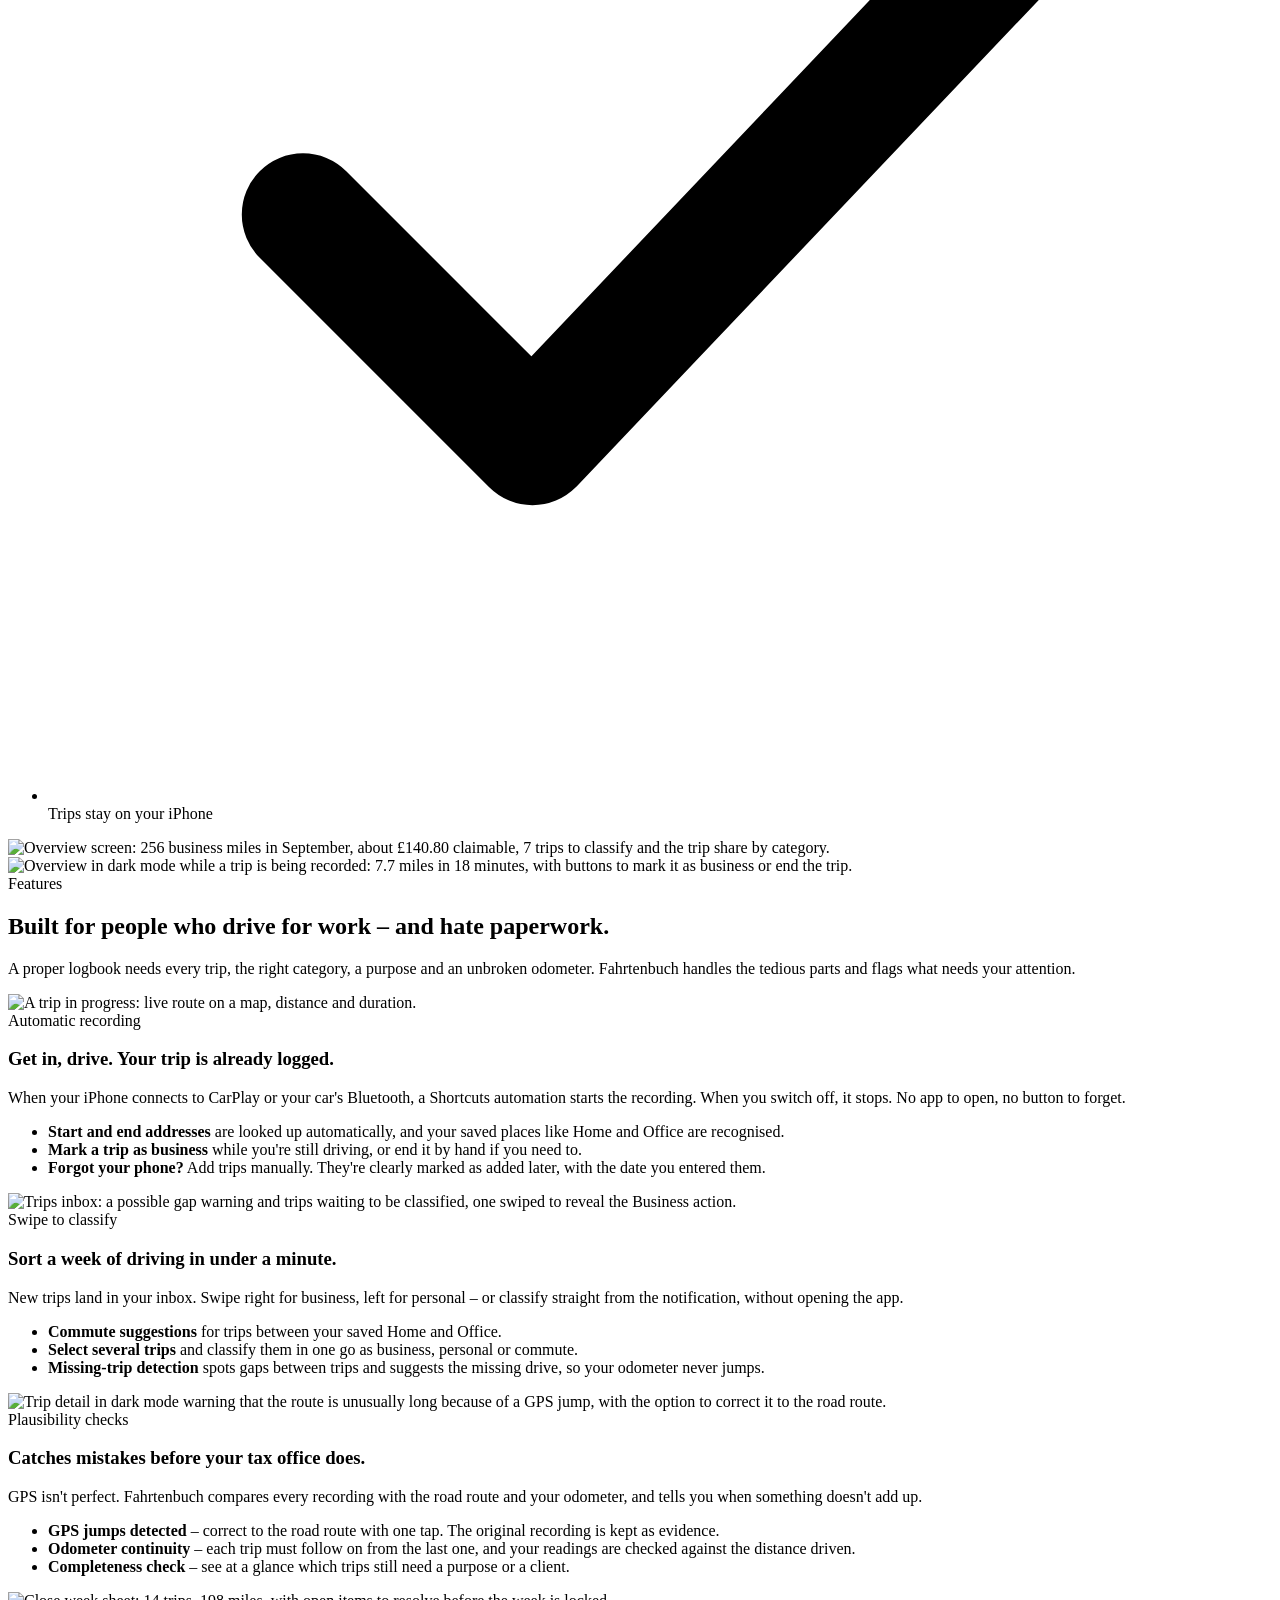
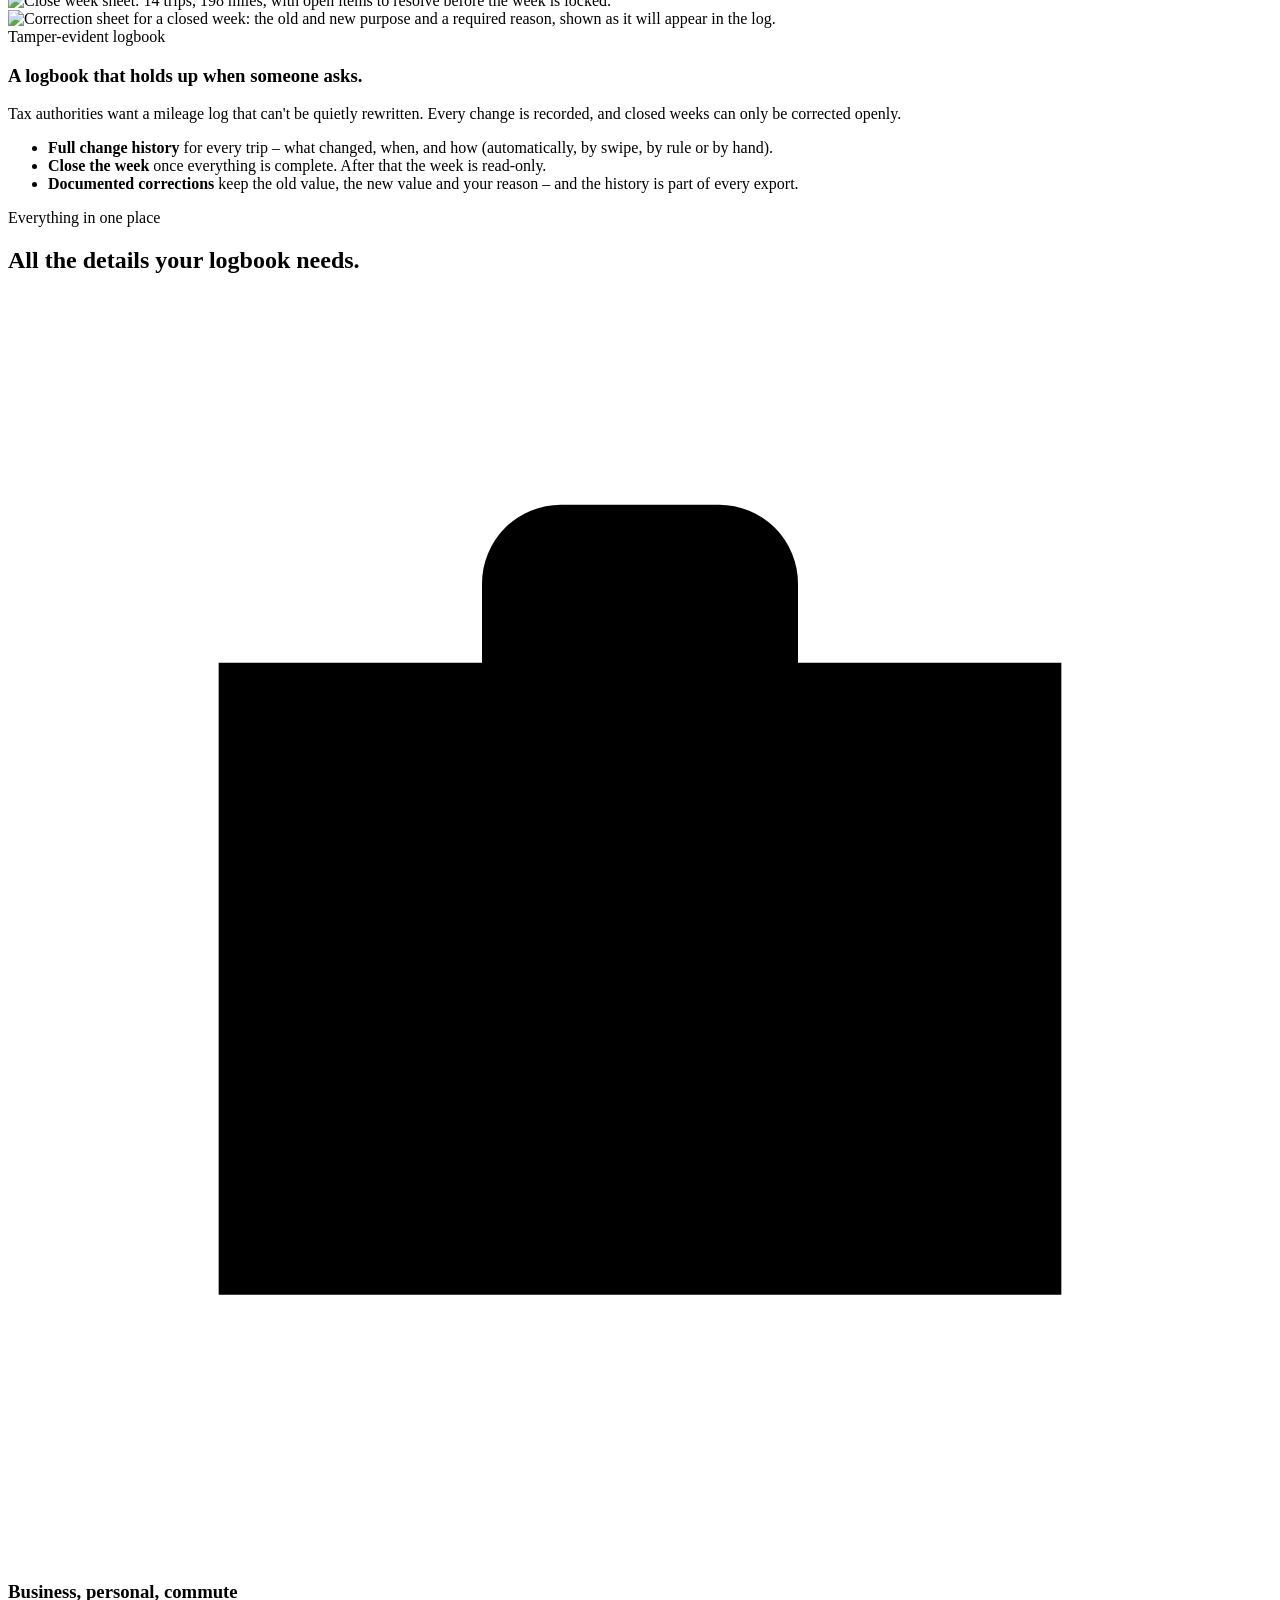
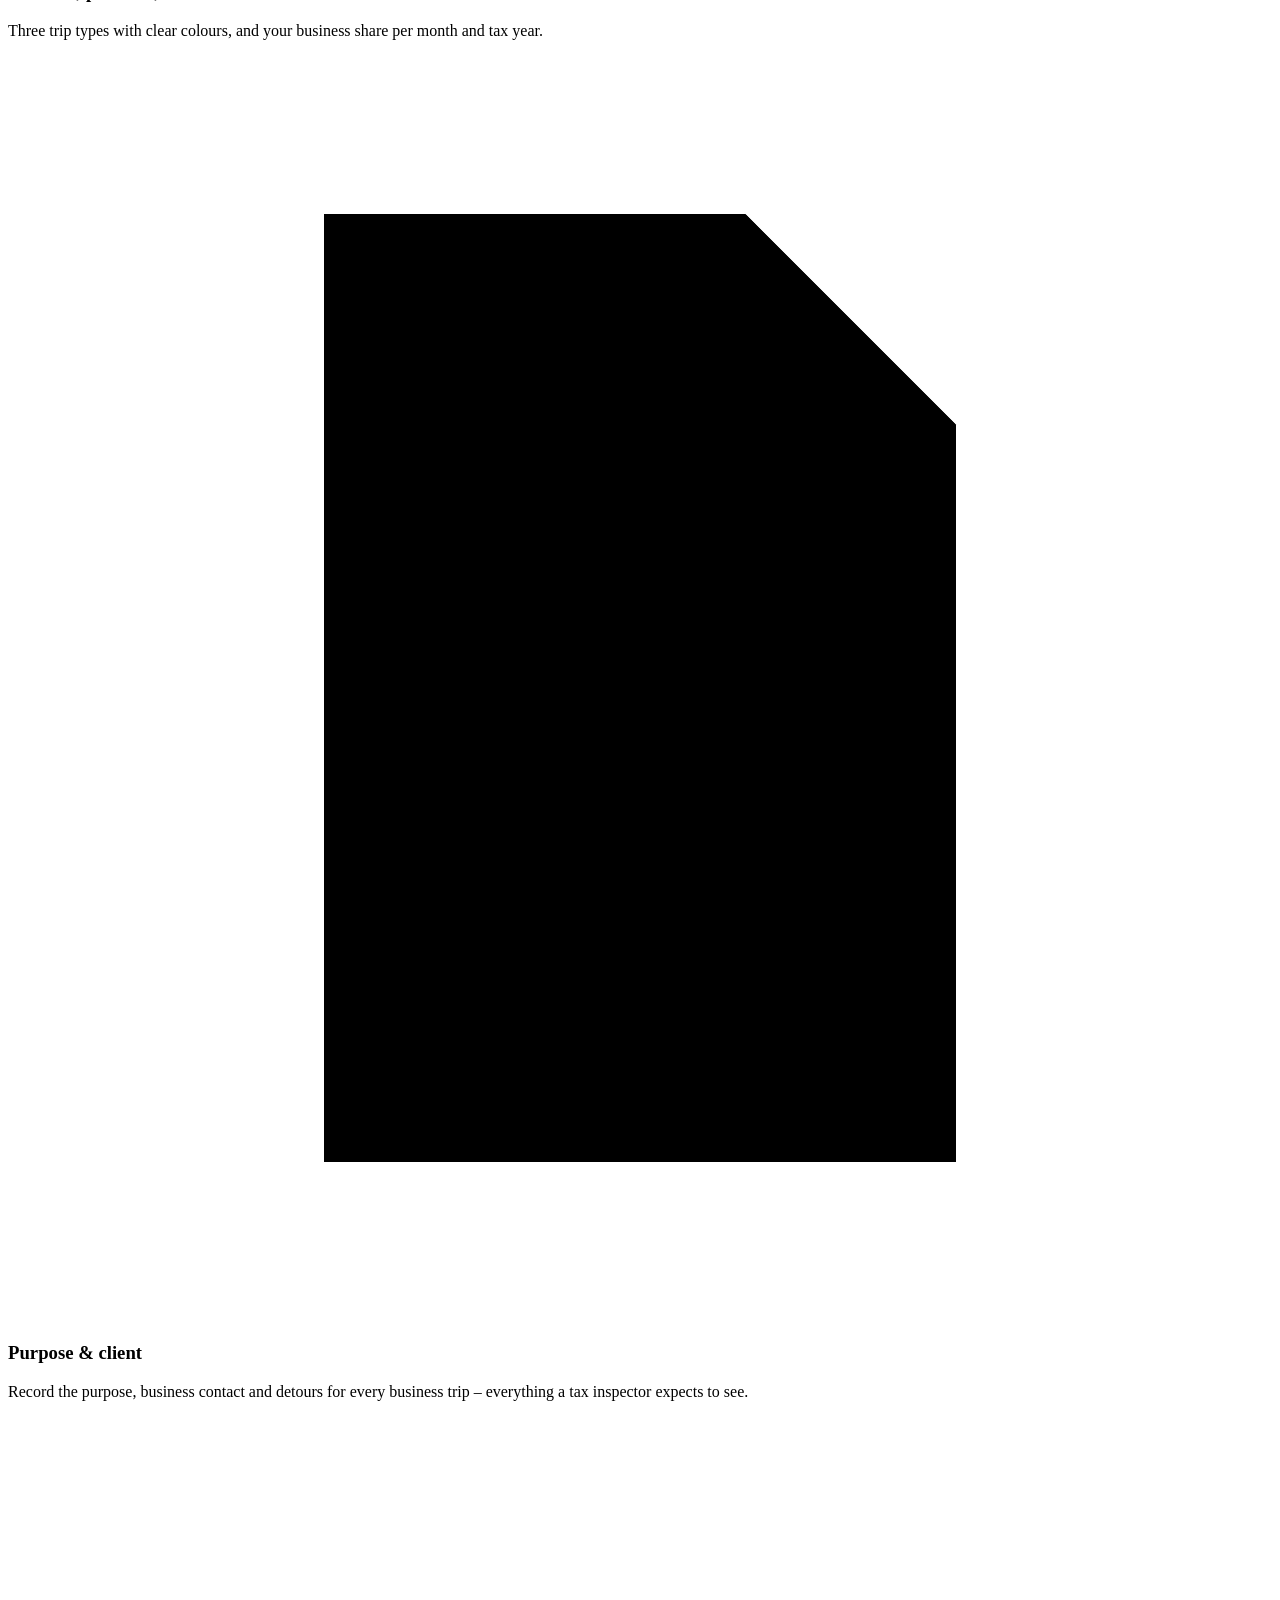
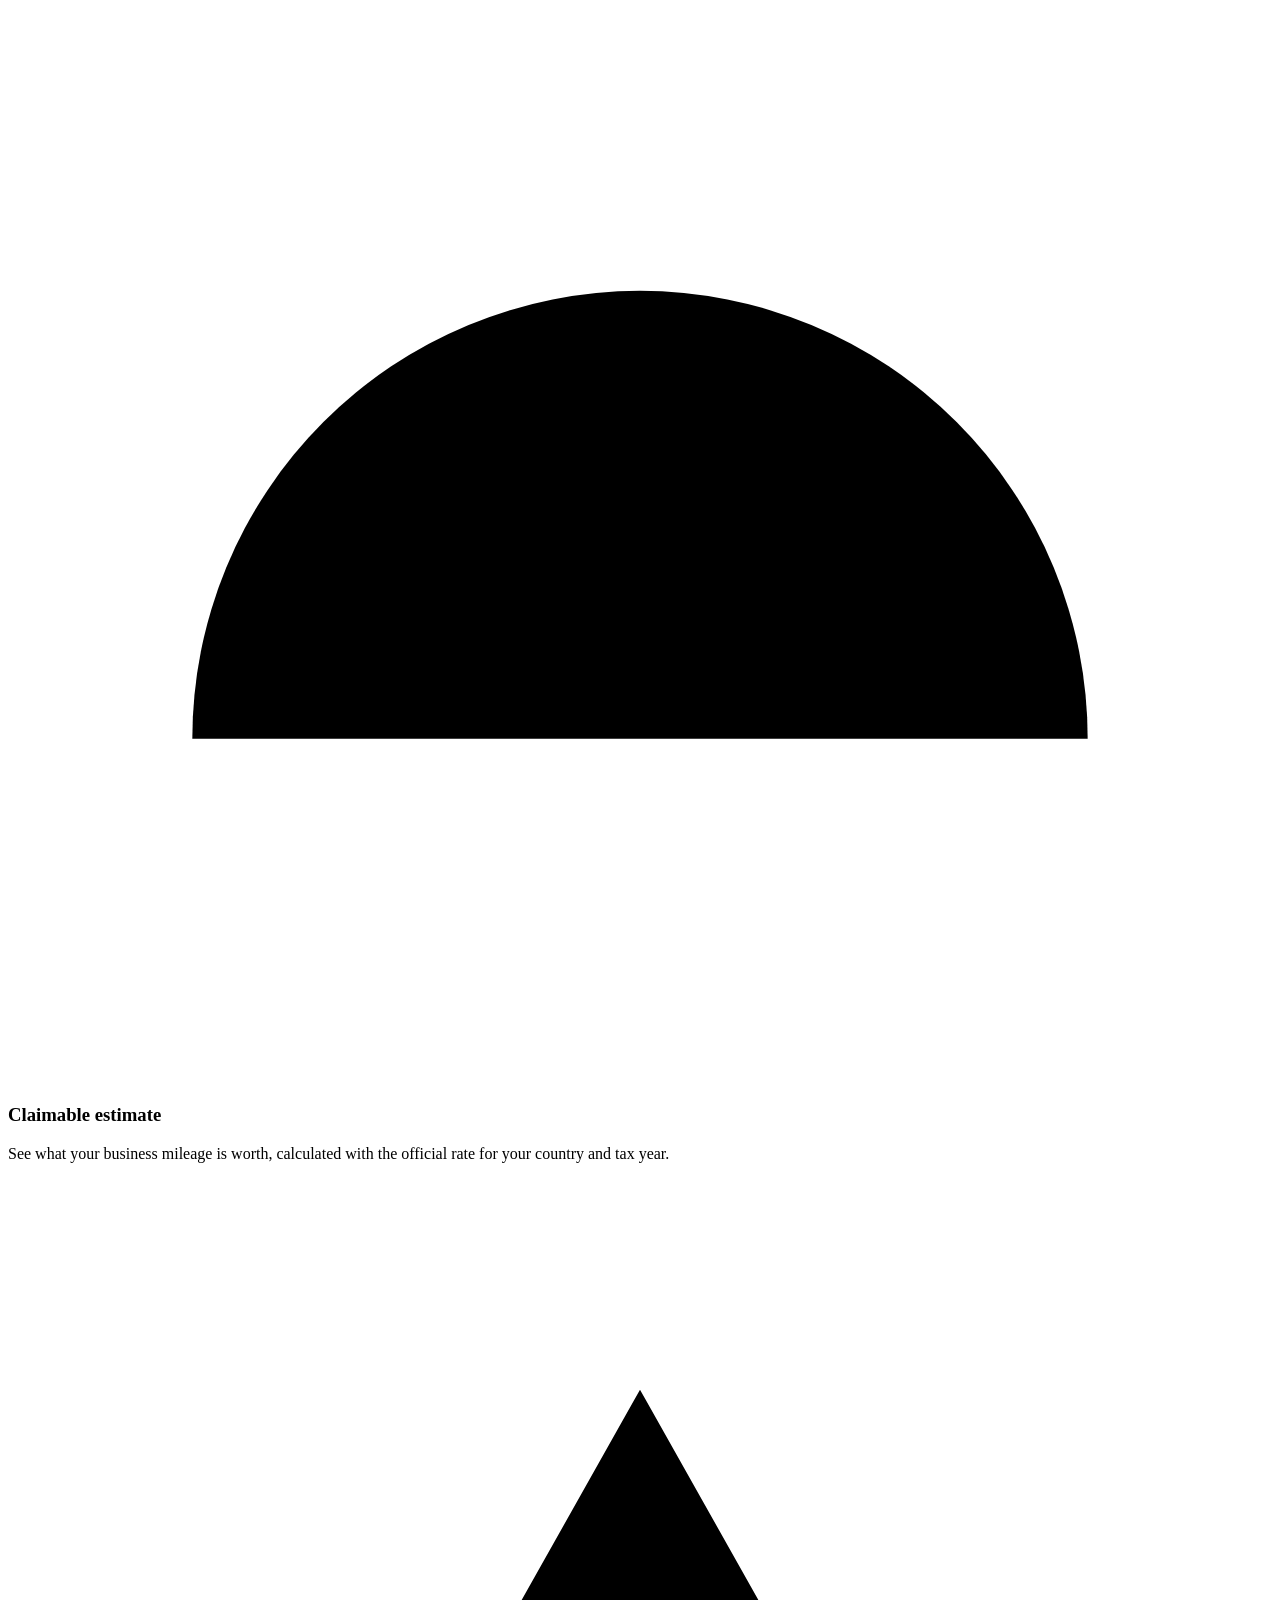
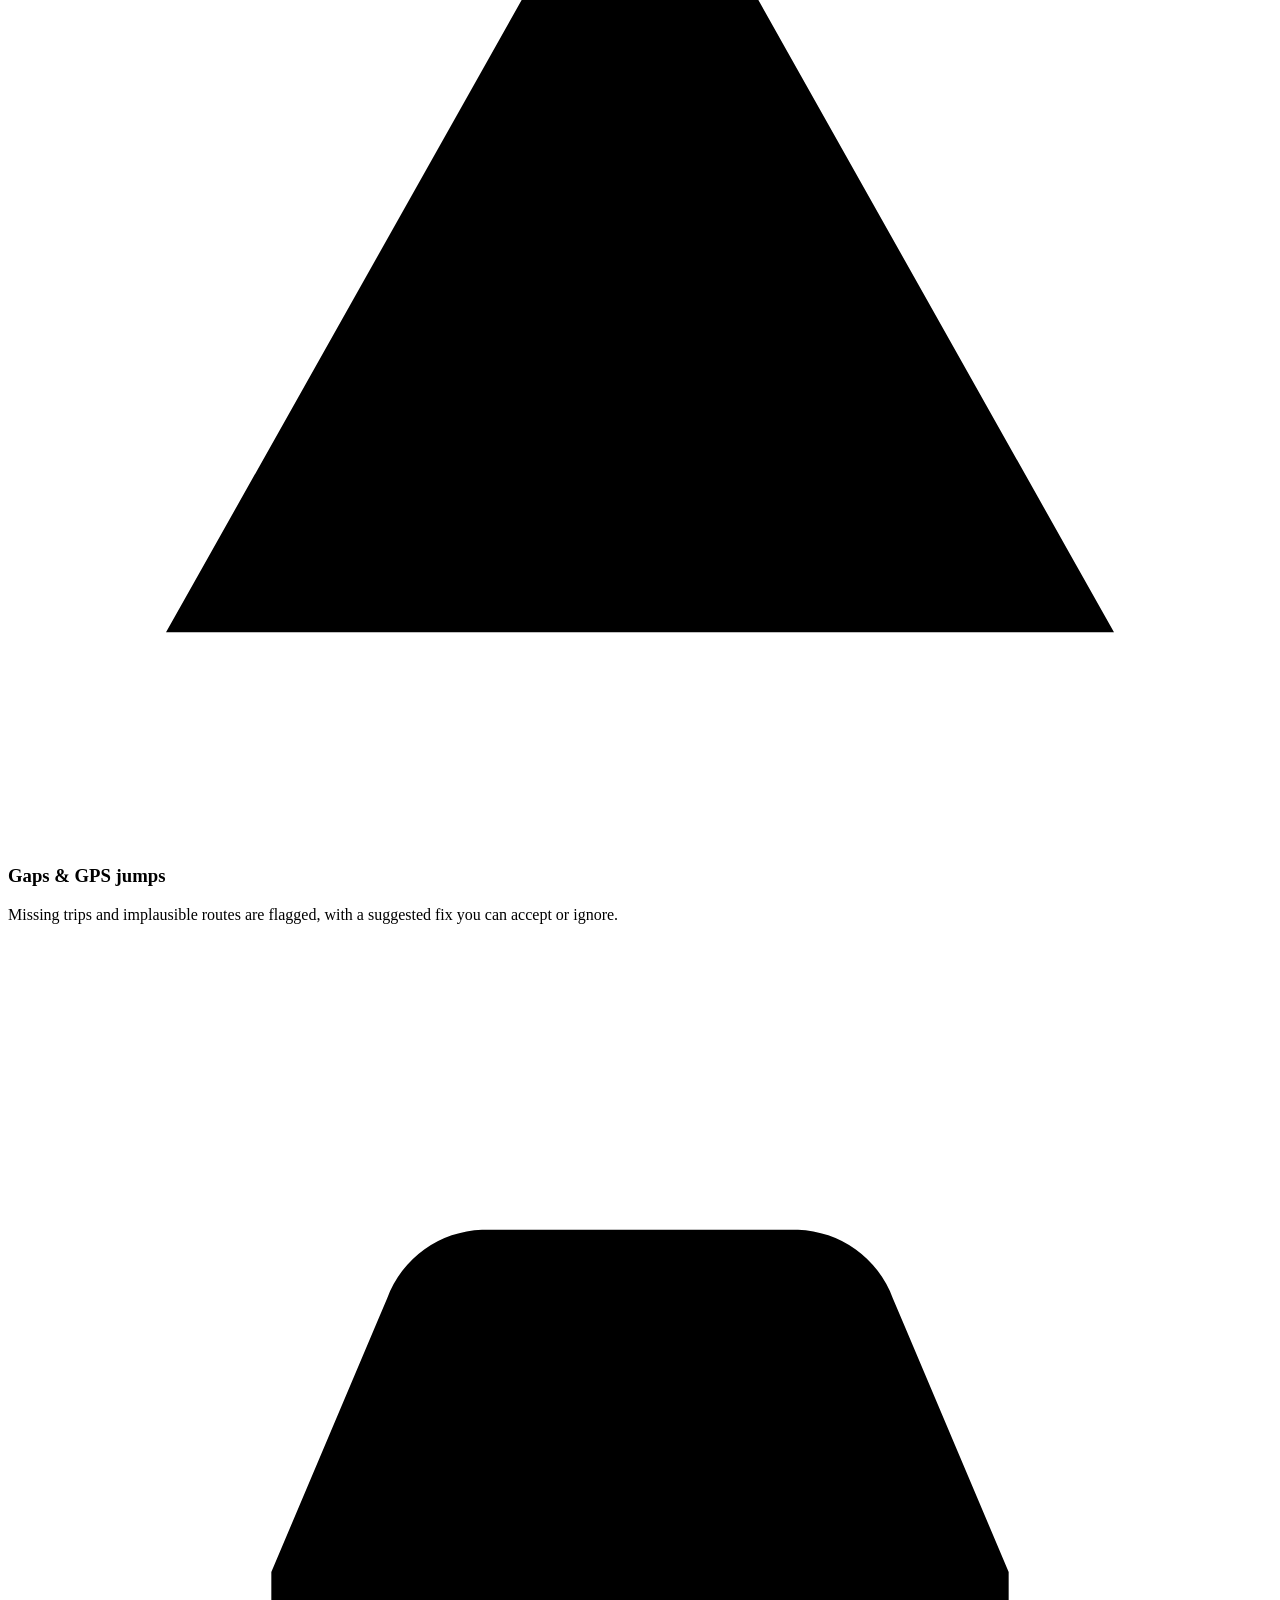
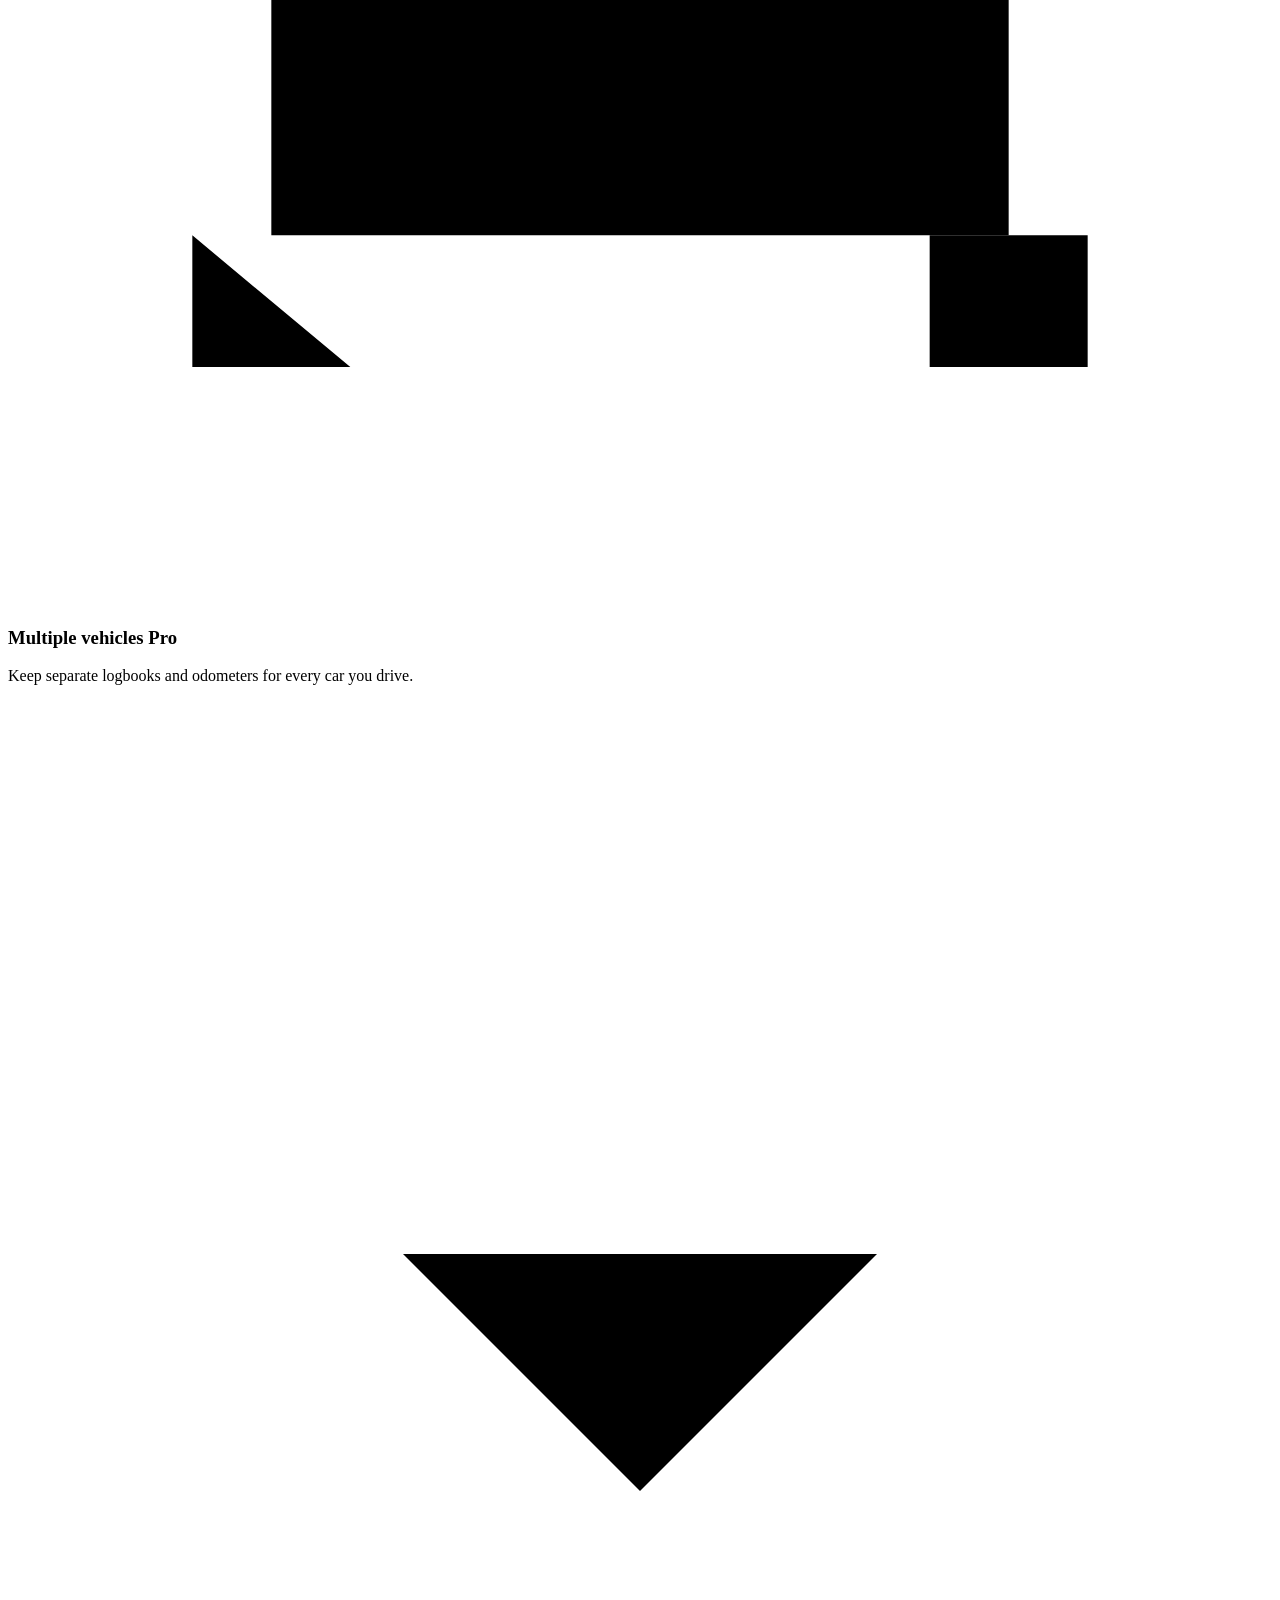
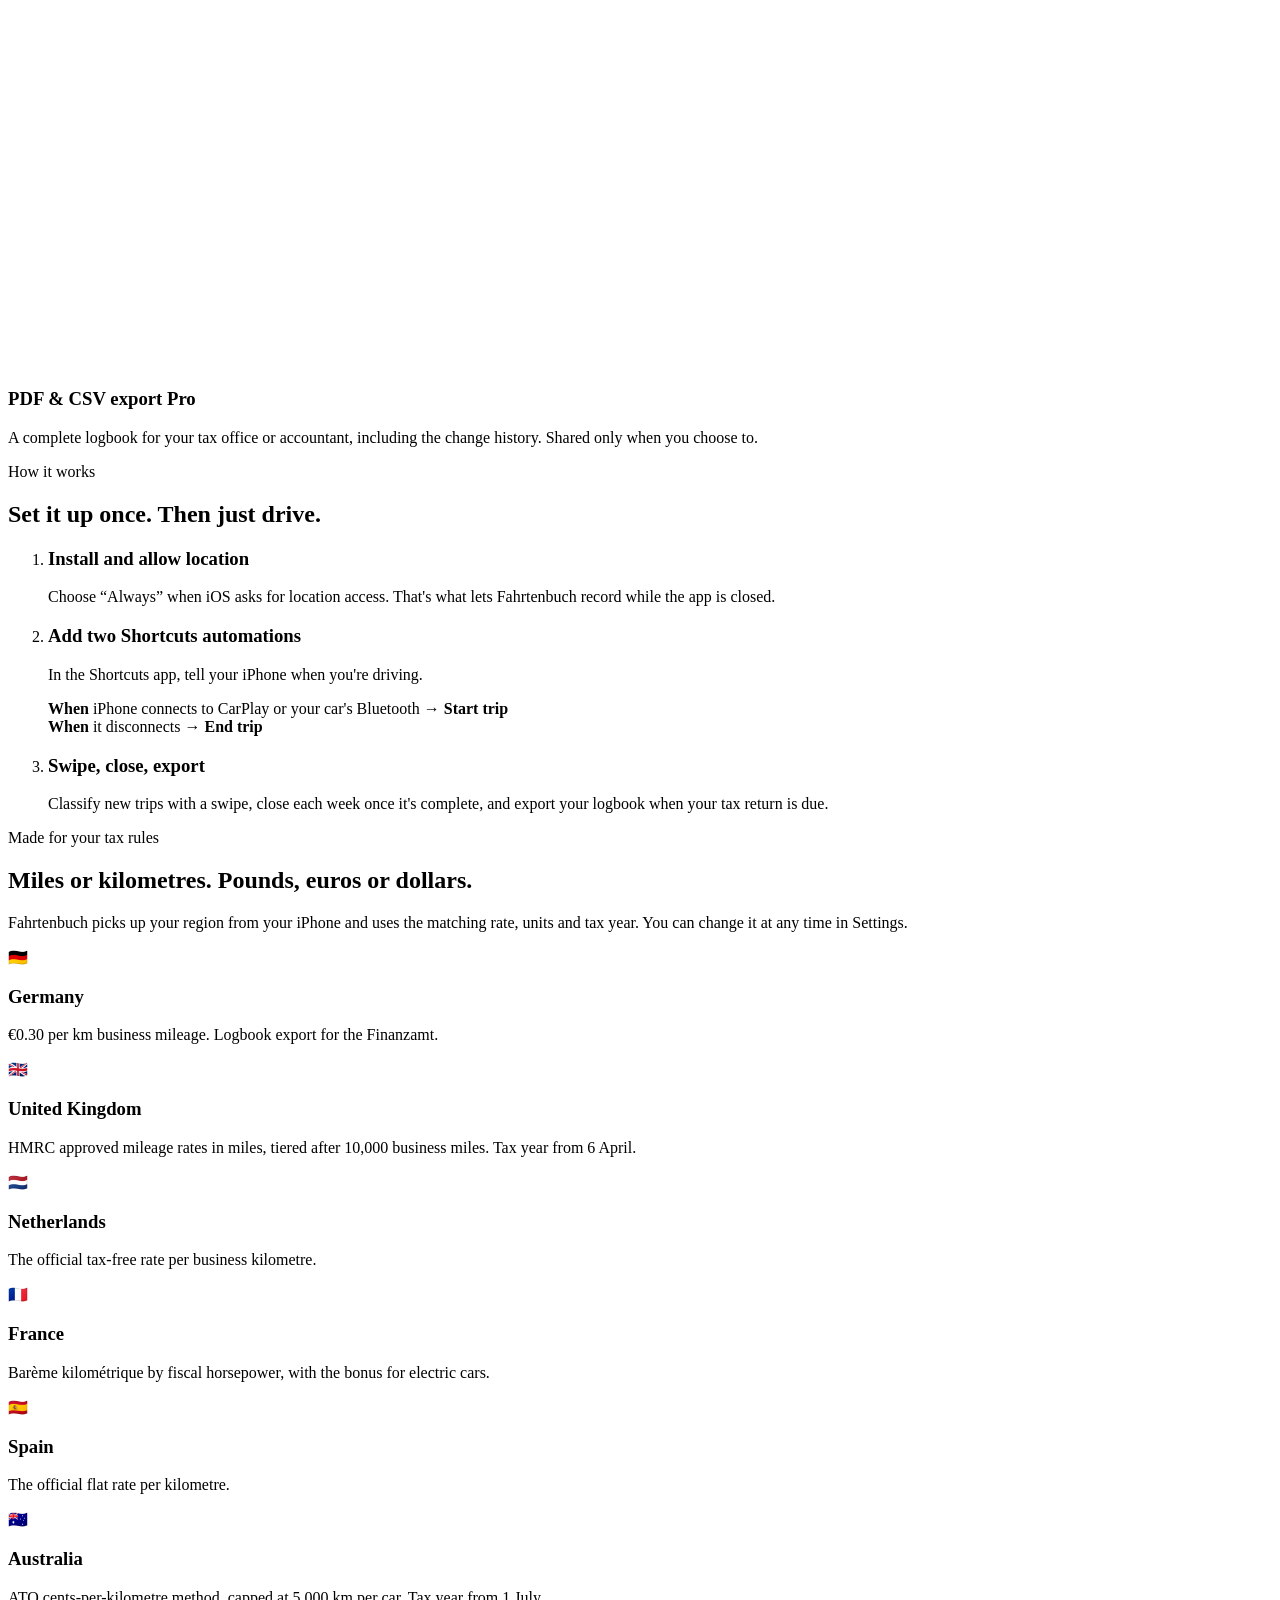
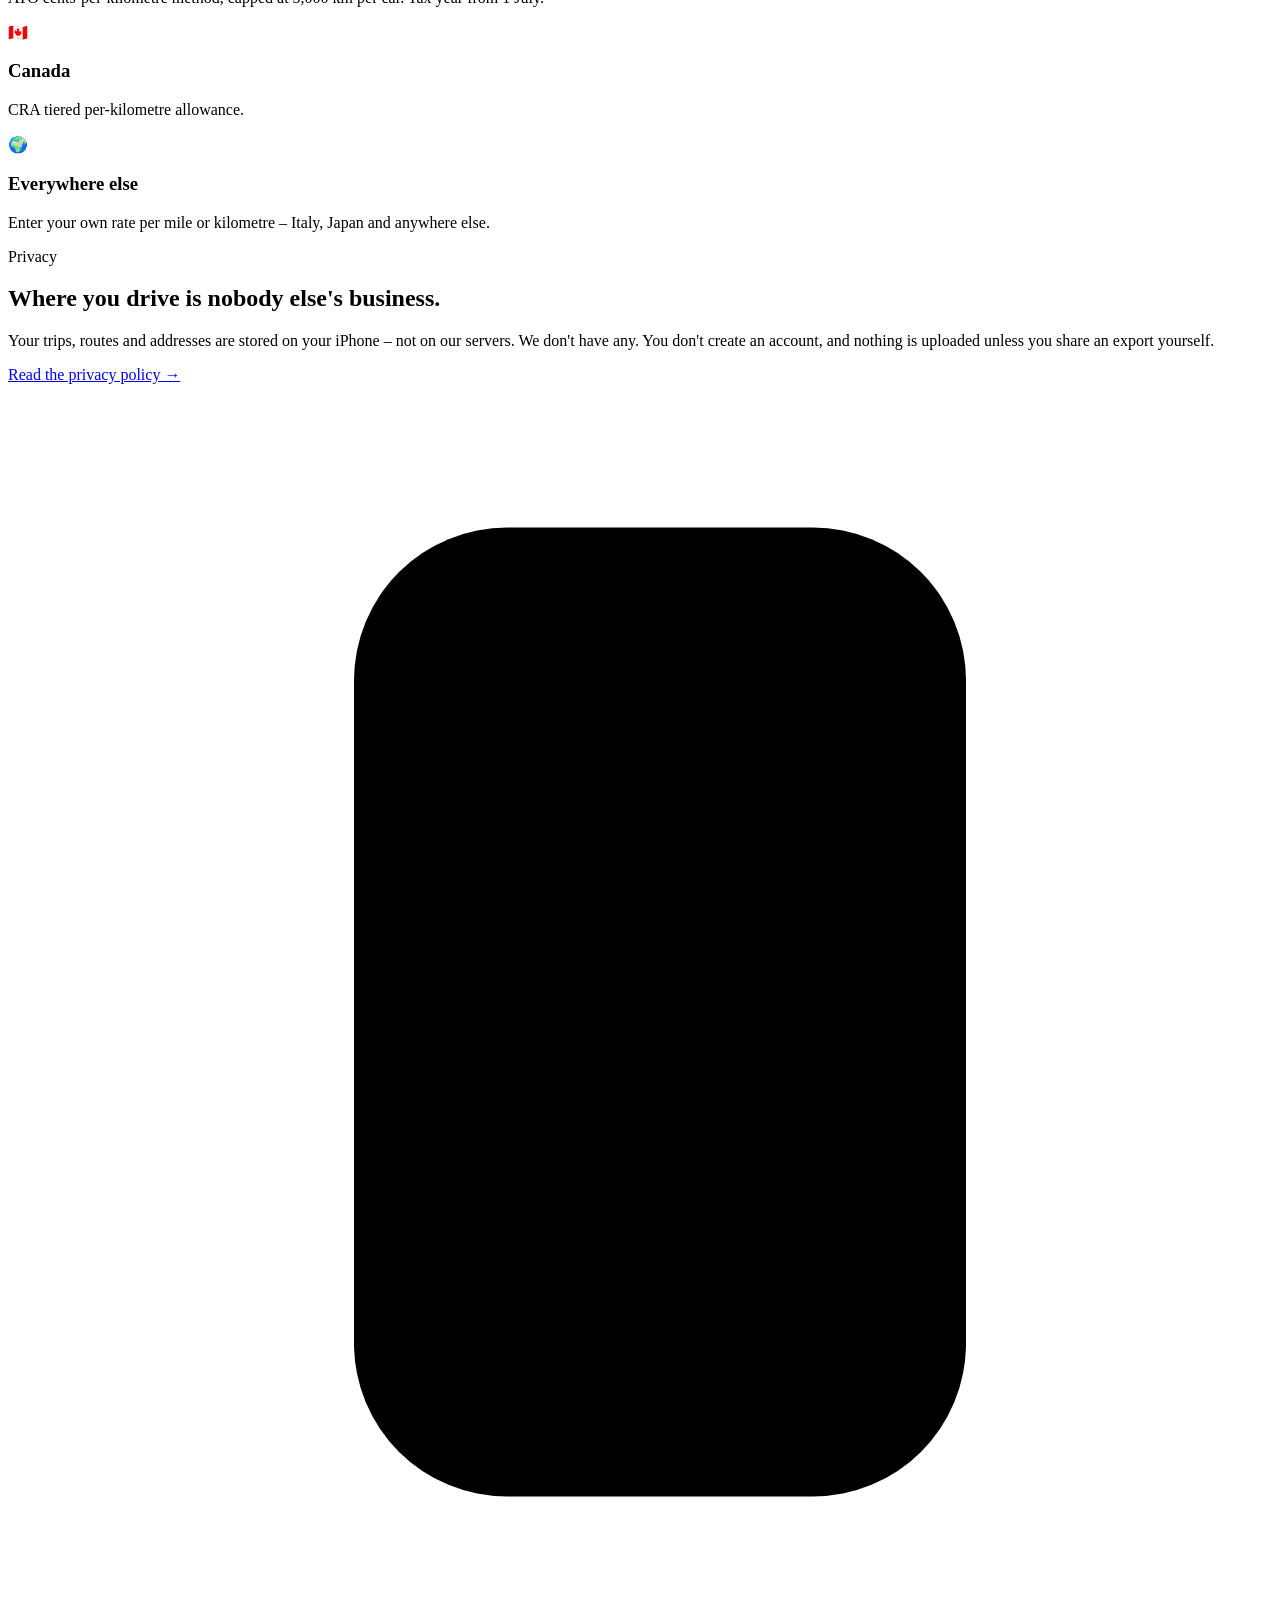
==== commit 05f48d12: "Tighten nav styles and trip copy Scope header link styling to `.nav-link` instead of all anchors und" ====
--- a/public/index.html
+++ b/public/index.html
@@ -17,7 +17,7 @@
   <meta property="og:title" content="Fahrtenbuch Automatisch – The automatic mileage log for iPhone">
   <meta property="og:description" content="Every drive recorded in the background, sorted with a swipe, ready for HMRC or the Finanzamt. Your trips stay on your iPhone.">
   <meta property="og:url" content="https://mileage.karaboga.dev/">
-  <meta property="og:image" content="https://mileage.karaboga.dev/assets/img/og.png">
+  <meta property="og:image" content="https://mileage.karaboga.dev/assets/img/og.jpg">
   <meta property="og:image:width" content="1200">
   <meta property="og:image:height" content="630">
   <meta name="twitter:card" content="summary_large_image">
@@ -232,7 +232,7 @@
           <li>
             <h3>Add two Shortcuts automations</h3>
             <p>In the Shortcuts app, tell your iPhone when you're driving.</p>
-            <p class="shortcut"><b>When</b> iPhone connects to CarPlay or your car's Bluetooth → <b>Start trip</b><br><b>When</b> it disconnects → <b>Stop trip</b></p>
+            <p class="shortcut"><b>When</b> iPhone connects to CarPlay or your car's Bluetooth → <b>Start trip</b><br><b>When</b> it disconnects → <b>End trip</b></p>
           </li>
           <li>
             <h3>Swipe, close, export</h3>
